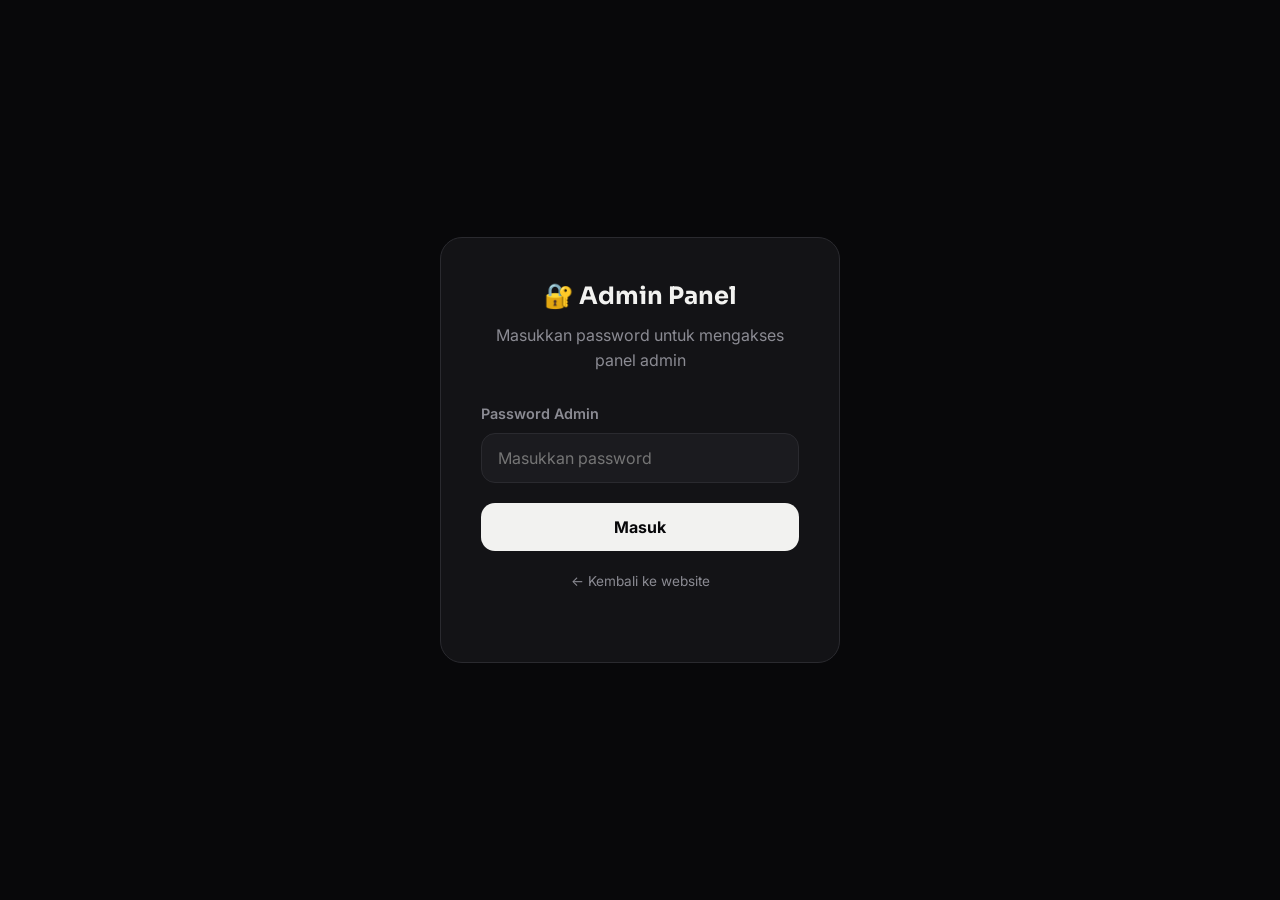
==== admin.html @ 17fa99ea "Add files via upload" ====
<!DOCTYPE html>
<html lang="id">
<head>
<meta charset="UTF-8">
<meta name="viewport" content="width=device-width, initial-scale=1.0">
<title>Admin Panel — Nauuvalstore</title>
<link rel="preconnect" href="https://fonts.googleapis.com">
<link rel="preconnect" href="https://fonts.gstatic.com" crossorigin>
<link href="https://fonts.googleapis.com/css2?family=Sora:wght@500;600;700;800&family=Inter:wght@400;500;600;700&display=swap" rel="stylesheet">
<style>
  :root{
    --void: #08080A;
    --panel: #131316;
    --panel-2: #1B1B1F;
    --bone: #F2F2F0;
    --ash: #8B8B93;
    --ash-dim: #5C5C63;
    --line: #2A2A2F;
    --radius-lg: 22px;
    --radius-md: 14px;
    --success: #2ECC71;
    --danger: #E74C3C;
    --warning: #F39C12;
  }

  *{ box-sizing: border-box; }
  body{
    margin:0;
    background: var(--void);
    color: var(--bone);
    font-family: 'Inter', sans-serif;
    line-height: 1.55;
    -webkit-font-smoothing: antialiased;
  }
  h1,h2,h3{
    font-family: 'Sora', sans-serif;
    color: var(--bone);
    margin: 0;
  }
  p{ margin: 0; }
  a{ color: inherit; text-decoration: none; }

  /* Login Screen */
  .login-screen{
    min-height: 100vh;
    display: flex;
    align-items: center;
    justify-content: center;
    padding: 20px;
  }
  .login-box{
    background: var(--panel);
    border: 1px solid var(--line);
    border-radius: var(--radius-lg);
    padding: 40px;
    width: 100%;
    max-width: 400px;
  }
  .login-box h1{
    font-size: 1.5rem;
    margin-bottom: 8px;
    text-align: center;
  }
  .login-box p{
    color: var(--ash);
    text-align: center;
    margin-bottom: 30px;
  }
  .form-group{
    margin-bottom: 20px;
  }
  .form-group label{
    display: block;
    font-weight: 600;
    font-size: 0.9rem;
    margin-bottom: 8px;
    color: var(--ash);
  }
  .form-group input, .form-group select{
    width: 100%;
    background: var(--panel-2);
    border: 1px solid var(--line);
    color: var(--bone);
    padding: 14px 16px;
    border-radius: var(--radius-md);
    font-size: 1rem;
    font-family: inherit;
  }
  .form-group input:focus{
    outline: none;
    border-color: var(--bone);
  }
  .btn{
    background: var(--bone);
    color: var(--void);
    border: none;
    padding: 14px 24px;
    border-radius: var(--radius-md);
    font-weight: 700;
    font-size: 1rem;
    cursor: pointer;
    font-family: inherit;
    transition: all .2s ease;
  }
  .btn:hover{ background: #D8D8D6; }
  .btn-full{ width: 100%; }
  .btn-ghost{
    background: transparent;
    color: var(--ash);
    border: 1px solid var(--line);
  }
  .btn-ghost:hover{
    background: var(--panel);
    color: var(--bone);
  }
  .btn-danger{
    background: var(--danger);
    color: white;
  }
  .btn-danger:hover{ background: #C0392B; }
  .btn-sm{
    padding: 8px 16px;
    font-size: 0.85rem;
  }
  .error-msg{
    background: rgba(231, 76, 60, 0.15);
    border: 1px solid var(--danger);
    color: var(--danger);
    padding: 12px;
    border-radius: var(--radius-md);
    margin-bottom: 20px;
    text-align: center;
    display: none;
  }

  /* Admin Panel */
  .admin-panel{ display: none; }
  .admin-panel.active{ display: block; }

  .admin-header{
    background: var(--panel);
    border-bottom: 1px solid var(--line);
    padding: 16px 24px;
    position: sticky;
    top: 0;
    z-index: 40;
  }
  .admin-nav{
    display: flex;
    justify-content: space-between;
    align-items: center;
    max-width: 1400px;
    margin: 0 auto;
  }
  .admin-brand{
    display: flex;
    align-items: center;
    gap: 12px;
    font-family: 'Sora', sans-serif;
    font-weight: 700;
    font-size: 1.1rem;
  }
  .admin-brand img{
    width: 32px;
    height: 32px;
    border-radius: 8px;
  }
  .admin-actions{
    display: flex;
    gap: 12px;
    align-items: center;
  }

  .admin-content{
    max-width: 1400px;
    margin: 0 auto;
    padding: 40px 24px;
  }

  /* Stats Cards */
  .stats-grid{
    display: grid;
    grid-template-columns: repeat(auto-fit, minmax(200px, 1fr));
    gap: 20px;
    margin-bottom: 40px;
  }
  .stat-card{
    background: var(--panel);
    border: 1px solid var(--line);
    border-radius: var(--radius-lg);
    padding: 24px;
  }
  .stat-card h3{
    font-size: 0.85rem;
    color: var(--ash);
    text-transform: uppercase;
    letter-spacing: 0.05em;
    margin-bottom: 8px;
  }
  .stat-card .value{
    font-family: 'Sora', sans-serif;
    font-size: 2rem;
    font-weight: 700;
    color: var(--bone);
  }

  /* Tabs */
  .tabs{
    display: flex;
    gap: 8px;
    margin-bottom: 30px;
    border-bottom: 1px solid var(--line);
    padding-bottom: 20px;
  }
  .tab-btn{
    background: transparent;
    border: 1px solid var(--line);
    color: var(--ash);
    padding: 10px 20px;
    border-radius: var(--radius-md);
    font-weight: 600;
    cursor: pointer;
    font-family: inherit;
    transition: all .2s ease;
  }
  .tab-btn:hover{
    background: var(--panel);
    color: var(--bone);
  }
  .tab-btn.active{
    background: var(--bone);
    color: var(--void);
    border-color: var(--bone);
  }

  /* Table */
  .table-container{
    background: var(--panel);
    border: 1px solid var(--line);
    border-radius: var(--radius-lg);
    overflow: hidden;
  }
  .table-header{
    display: flex;
    justify-content: space-between;
    align-items: center;
    padding: 20px;
    border-bottom: 1px solid var(--line);
  }
  .table-header h2{
    font-size: 1.2rem;
  }
  table{
    width: 100%;
    border-collapse: collapse;
  }
  th, td{
    padding: 16px 20px;
    text-align: left;
    border-bottom: 1px solid var(--line);
  }
  th{
    background: var(--panel-2);
    font-weight: 600;
    font-size: 0.85rem;
    color: var(--ash);
    text-transform: uppercase;
    letter-spacing: 0.05em;
  }
  tr:hover td{
    background: rgba(255,255,255,0.02);
  }
  .stock-badge{
    display: inline-block;
    padding: 4px 12px;
    border-radius: 999px;
    font-weight: 700;
    font-size: 0.9rem;
  }
  .stock-high{
    background: rgba(46, 204, 113, 0.15);
    color: var(--success);
  }
  .stock-low{
    background: rgba(243, 156, 18, 0.15);
    color: var(--warning);
  }
  .stock-out{
    background: rgba(139, 139, 147, 0.15);
    color: var(--ash-dim);
  }
  .category-tag{
    display: inline-block;
    padding: 4px 10px;
    border-radius: 6px;
    font-size: 0.75rem;
    font-weight: 700;
    background: var(--panel-2);
    color: var(--ash);
  }
  .actions{
    display: flex;
    gap: 8px;
  }

  /* Modal */
  .modal-overlay{
    position: fixed;
    top: 0;
    left: 0;
    right: 0;
    bottom: 0;
    background: rgba(0,0,0,0.8);
    display: none;
    align-items: center;
    justify-content: center;
    z-index: 100;
    padding: 20px;
  }
  .modal-overlay.active{ display: flex; }
  .modal{
    background: var(--panel);
    border: 1px solid var(--line);
    border-radius: var(--radius-lg);
    width: 100%;
    max-width: 500px;
    max-height: 90vh;
    overflow-y: auto;
  }
  .modal-header{
    display: flex;
    justify-content: space-between;
    align-items: center;
    padding: 20px;
    border-bottom: 1px solid var(--line);
  }
  .modal-header h2{
    font-size: 1.2rem;
  }
  .modal-close{
    background: none;
    border: none;
    color: var(--ash);
    font-size: 1.5rem;
    cursor: pointer;
    padding: 4px;
    line-height: 1;
  }
  .modal-close:hover{ color: var(--bone); }
  .modal-body{
    padding: 20px;
  }
  .modal-footer{
    padding: 20px;
    border-top: 1px solid var(--line);
    display: flex;
    gap: 12px;
    justify-content: flex-end;
  }

  /* Notification */
  .notification{
    position: fixed;
    bottom: 20px;
    right: 20px;
    background: var(--panel);
    border: 1px solid var(--success);
    color: var(--bone);
    padding: 16px 24px;
    border-radius: var(--radius-md);
    box-shadow: 0 8px 32px rgba(0,0,0,0.4);
    display: none;
    z-index: 200;
  }
  .notification.show{ display: block; }

  @media (max-width: 768px){
    .stats-grid{ grid-template-columns: repeat(2, 1fr); }
    .table-container{ overflow-x: auto; }
    table{ min-width: 600px; }
    .tabs{ flex-wrap: wrap; }
  }
</style>
</head>
<body>

<!-- Login Screen -->
<div class="login-screen" id="loginScreen">
  <div class="login-box">
    <h1>🔐 Admin Panel</h1>
    <p>Masukkan password untuk mengakses panel admin</p>
    <div class="error-msg" id="loginError">Password salah. Coba lagi.</div>
    <div class="form-group">
      <label for="password">Password Admin</label>
      <input type="password" id="password" placeholder="Masukkan password">
    </div>
    <button class="btn btn-full" onclick="login()">Masuk</button>
    <p style="margin-top: 20px; text-align: center; font-size: 0.85rem; color: var(--ash);">
      <a href="index.html">← Kembali ke website</a>
    </p>
  </div>
</div>

<!-- Admin Panel -->
<div class="admin-panel" id="adminPanel">
  <header class="admin-header">
    <div class="admin-nav">
      <div class="admin-brand">
        <img src="assets/logo.png" alt="Logo">
        Admin Panel
      </div>
      <div class="admin-actions">
        <a href="katalog.html" class="btn btn-ghost btn-sm" target="_blank">Lihat Katalog</a>
        <button class="btn btn-ghost btn-sm" onclick="logout()">Keluar</button>
      </div>
    </div>
  </header>

  <div class="admin-content">
    <!-- Stats -->
    <div class="stats-grid">
      <div class="stat-card">
        <h3>Total Produk</h3>
        <div class="value" id="totalProducts">0</div>
      </div>
      <div class="stat-card">
        <h3>Total Stok</h3>
        <div class="value" id="totalStock">0</div>
      </div>
      <div class="stat-card">
        <h3>Stok Habis</h3>
        <div class="value" id="emptyStock">0</div>
      </div>
      <div class="stat-card">
        <h3>Nilai Inventory</h3>
        <div class="value" id="totalValue">Rp 0</div>
      </div>
    </div>

    <!-- Tabs -->
    <div class="tabs">
      <button class="tab-btn active" data-tab="inventory">📦 Inventory</button>
      <button class="tab-btn" data-tab="logs">📋 Log Mutasi</button>
    </div>

    <!-- Inventory Tab -->
    <div id="inventoryTab">
      <div class="table-container">
        <div class="table-header">
          <h2>Daftar Produk</h2>
          <button class="btn btn-sm" onclick="openAddModal()">+ Tambah Produk</button>
        </div>
        <table>
          <thead>
            <tr>
              <th>Kategori</th>
              <th>Nama Produk</th>
              <th>Stok</th>
              <th>Harga</th>
              <th>Aksi</th>
            </tr>
          </thead>
          <tbody id="inventoryBody"></tbody>
        </table>
      </div>
    </div>

    <!-- Logs Tab -->
    <div id="logsTab" style="display:none;">
      <div class="table-container">
        <div class="table-header">
          <h2>Log Mutasi Stok</h2>
          <button class="btn btn-ghost btn-sm" onclick="clearLogs()">Hapus Semua Log</button>
        </div>
        <table>
          <thead>
            <tr>
              <th>Waktu</th>
              <th>Produk</th>
              <th>Tipe</th>
              <th>Jumlah</th>
              <th>Stok Akhir</th>
            </tr>
          </thead>
          <tbody id="logsBody"></tbody>
        </table>
      </div>
    </div>
  </div>
</div>

<!-- Add/Edit Modal -->
<div class="modal-overlay" id="productModal">
  <div class="modal">
    <div class="modal-header">
      <h2 id="modalTitle">Tambah Produk</h2>
      <button class="modal-close" onclick="closeModal()">&times;</button>
    </div>
    <div class="modal-body">
      <div class="form-group">
        <label>Kategori</label>
        <select id="productCategory">
          <option value="JOKI BLOX FRUIT">JOKI BLOX FRUIT</option>
          <option value="JOKI FISCH">JOKI FISCH</option>
          <option value="KEBUTUHAN BLOX FRUIT">KEBUTUHAN BLOX FRUIT</option>
          <option value="KEBUTUHAN FISCH">KEBUTUHAN FISCH</option>
        </select>
      </div>
      <div class="form-group">
        <label>Nama Produk</label>
        <input type="text" id="productName" placeholder="Contoh: Joki Level 30">
      </div>
      <div class="form-group">
        <label>Stok</label>
        <input type="number" id="productStock" placeholder="0" min="0">
      </div>
      <div class="form-group">
        <label>Harga (Rp)</label>
        <input type="number" id="productPrice" placeholder="50000" min="0">
      </div>
    </div>
    <div class="modal-footer">
      <button class="btn btn-ghost" onclick="closeModal()">Batal</button>
      <button class="btn" onclick="saveProduct()">Simpan</button>
    </div>
  </div>
</div>

<!-- Update Stock Modal -->
<div class="modal-overlay" id="stockModal">
  <div class="modal">
    <div class="modal-header">
      <h2>Update Stok: <span id="stockProductName"></span></h2>
      <button class="modal-close" onclick="closeStockModal()">&times;</button>
    </div>
    <div class="modal-body">
      <p style="color: var(--ash); margin-bottom: 20px;">Stok saat ini: <strong id="currentStock" style="color: var(--bone);">0</strong></p>
      <div class="form-group">
        <label>Tipe Update</label>
        <select id="stockType">
          <option value="IN">IN (Tambah Stok)</option>
          <option value="OUT">OUT (Kurangi Stok)</option>
          <option value="SET">SET (Tetapkan Stok)</option>
        </select>
      </div>
      <div class="form-group">
        <label>Jumlah</label>
        <input type="number" id="stockAmount" placeholder="1" min="0">
      </div>
    </div>
    <div class="modal-footer">
      <button class="btn btn-ghost" onclick="closeStockModal()">Batal</button>
      <button class="btn" onclick="updateStock()">Update</button>
    </div>
  </div>
</div>

<!-- Notification -->
<div class="notification" id="notification"></div>

<script>
  // ============= CONFIG =============
  const ADMIN_PASSWORD = 'nauuval473'; // Ganti dengan password yang diinginkan
  const STORAGE_KEY = 'nauuval_inventory';
  const LOGS_KEY = 'nauuval_logs';

  // ============= DATA =============
  let products = [];
  let logs = [];
  let editingId = null;
  let updatingId = null;

  // Default products jika localStorage kosong
  const defaultProducts = [
    { id: 1, kategori: 'JOKI BLOX FRUIT', nama: 'Joki Level 30', stok: 15, harga: 50000 },
    { id: 2, kategori: 'JOKI BLOX FRUIT', nama: 'Joki Level 50', stok: 8, harga: 120000 },
    { id: 3, kategori: 'JOKI BLOX FRUIT', nama: 'Joki Level 100', stok: 3, harga: 350000 },
    { id: 4, kategori: 'JOKI FISCH', nama: 'Joki Fisch Level 30', stok: 12, harga: 45000 },
    { id: 5, kategori: 'JOKI FISCH', nama: 'Joki Fisch Level 50', stok: 6, harga: 95000 },
    { id: 6, kategori: 'KEBUTUHAN BLOX FRUIT', nama: 'Diamond 70', stok: 25, harga: 75000 },
    { id: 7, kategori: 'KEBUTUHAN BLOX FRUIT', nama: 'Diamond 280', stok: 18, harga: 220000 },
    { id: 8, kategori: 'KEBUTUHAN FISCH', nama: 'Fisch Coins 50K', stok: 40, harga: 5000 },
    { id: 9, kategori: 'KEBUTUHAN FISCH', nama: 'Fisch Coins 250K', stok: 22, harga: 18000 }
  ];

  // ============= INIT =============
  function init() {
    // Check if already logged in
    if (sessionStorage.getItem('adminLoggedIn') === 'true') {
      showAdminPanel();
    }

    // Load data
    loadData();

    // Tab handlers
    document.querySelectorAll('.tab-btn').forEach(btn => {
      btn.addEventListener('click', function() {
        document.querySelectorAll('.tab-btn').forEach(b => b.classList.remove('active'));
        this.classList.add('active');
        
        const tab = this.dataset.tab;
        document.getElementById('inventoryTab').style.display = tab === 'inventory' ? 'block' : 'none';
        document.getElementById('logsTab').style.display = tab === 'logs' ? 'block' : 'none';
      });
    });

    // Enter key on password field
    document.getElementById('password').addEventListener('keypress', function(e) {
      if (e.key === 'Enter') login();
    });
  }

  function loadData() {
    const stored = localStorage.getItem(STORAGE_KEY);
    products = stored ? JSON.parse(stored) : defaultProducts;
    
    const storedLogs = localStorage.getItem(LOGS_KEY);
    logs = storedLogs ? JSON.parse(storedLogs) : [];
  }

  function saveData() {
    localStorage.setItem(STORAGE_KEY, JSON.stringify(products));
  }

  function saveLogs() {
    localStorage.setItem(LOGS_KEY, JSON.stringify(logs));
  }

  // ============= AUTH =============
  function login() {
    const password = document.getElementById('password').value;
    
    if (password === ADMIN_PASSWORD) {
      sessionStorage.setItem('adminLoggedIn', 'true');
      showAdminPanel();
    } else {
      document.getElementById('loginError').style.display = 'block';
      document.getElementById('password').value = '';
    }
  }

  function logout() {
    sessionStorage.removeItem('adminLoggedIn');
    location.reload();
  }

  function showAdminPanel() {
    document.getElementById('loginScreen').style.display = 'none';
    document.getElementById('adminPanel').classList.add('active');
    renderInventory();
    renderLogs();
    updateStats();
  }

  // ============= STATS =============
  function updateStats() {
    document.getElementById('totalProducts').textContent = products.length;
    document.getElementById('totalStock').textContent = products.reduce((sum, p) => sum + p.stok, 0);
    document.getElementById('emptyStock').textContent = products.filter(p => p.stok === 0).length;
    
    const totalValue = products.reduce((sum, p) => sum + (p.stok * p.harga), 0);
    document.getElementById('totalValue').textContent = 'Rp ' + totalValue.toLocaleString('id-ID');
  }

  // ============= RENDER =============
  function renderInventory() {
    const tbody = document.getElementById('inventoryBody');
    
    tbody.innerHTML = products.map(p => {
      const stockClass = p.stok === 0 ? 'stock-out' : p.stok <= 5 ? 'stock-low' : 'stock-high';
      
      return '<tr>' +
        '<td><span class="category-tag">' + p.kategori + '</span></td>' +
        '<td><strong>' + p.nama + '</strong></td>' +
        '<td><span class="stock-badge ' + stockClass + '">' + p.stok + '</span></td>' +
        '<td>Rp ' + p.harga.toLocaleString('id-ID') + '</td>' +
        '<td class="actions">' +
          '<button class="btn btn-ghost btn-sm" onclick="openStockModal(' + p.id + ')">Stok</button>' +
          '<button class="btn btn-ghost btn-sm" onclick="editProduct(' + p.id + ')">Edit</button>' +
          '<button class="btn btn-danger btn-sm" onclick="deleteProduct(' + p.id + ')">Hapus</button>' +
        '</td>' +
      '</tr>';
    }).join('');
  }

  function renderLogs() {
    const tbody = document.getElementById('logsBody');
    
    if (logs.length === 0) {
      tbody.innerHTML = '<tr><td colspan="5" style="text-align: center; color: var(--ash);">Belum ada log mutasi</td></tr>';
      return;
    }
    
    tbody.innerHTML = logs.slice().reverse().map(log => {
      const typeColor = log.tipe === 'IN' ? 'var(--success)' : log.tipe === 'OUT' ? 'var(--danger)' : 'var(--warning)';
      
      return '<tr>' +
        '<td>' + new Date(log.waktu).toLocaleString('id-ID') + '</td>' +
        '<td>' + log.nama + '</td>' +
        '<td style="color: ' + typeColor + '; font-weight: 700;">' + log.tipe + '</td>' +
        '<td>' + log.jumlah + '</td>' +
        '<td>' + log.stokAkhir + '</td>' +
      '</tr>';
    }).join('');
  }

  // ============= PRODUCTS =============
  function openAddModal() {
    editingId = null;
    document.getElementById('modalTitle').textContent = 'Tambah Produk';
    document.getElementById('productCategory').value = 'JOKI BLOX FRUIT';
    document.getElementById('productName').value = '';
    document.getElementById('productStock').value = '0';
    document.getElementById('productPrice').value = '';
    document.getElementById('productModal').classList.add('active');
  }

  function editProduct(id) {
    const product = products.find(p => p.id === id);
    if (!product) return;
    
    editingId = id;
    document.getElementById('modalTitle').textContent = 'Edit Produk';
    document.getElementById('productCategory').value = product.kategori;
    document.getElementById('productName').value = product.nama;
    document.getElementById('productStock').value = product.stok;
    document.getElementById('productPrice').value = product.harga;
    document.getElementById('productModal').classList.add('active');
  }

  function saveProduct() {
    const kategori = document.getElementById('productCategory').value;
    const nama = document.getElementById('productName').value.trim();
    const stok = parseInt(document.getElementById('productStock').value) || 0;
    const harga = parseInt(document.getElementById('productPrice').value) || 0;
    
    if (!nama) {
      showNotification('Nama produk tidak boleh kosong', 'error');
      return;
    }
    
    if (editingId) {
      const index = products.findIndex(p => p.id === editingId);
      if (index !== -1) {
        products[index] = { ...products[index], kategori, nama, stok, harga };
      }
    } else {
      const newId = Math.max(...products.map(p => p.id), 0) + 1;
      products.push({ id: newId, kategori, nama, stok, harga });
    }
    
    saveData();
    renderInventory();
    updateStats();
    closeModal();
    showNotification('Produk berhasil disimpan');
  }

  function deleteProduct(id) {
    if (!confirm('Yakin ingin menghapus produk ini?')) return;
    
    products = products.filter(p => p.id !== id);
    saveData();
    renderInventory();
    updateStats();
    showNotification('Produk berhasil dihapus');
  }

  function closeModal() {
    document.getElementById('productModal').classList.remove('active');
    editingId = null;
  }

  // ============= STOCK =============
  function openStockModal(id) {
    const product = products.find(p => p.id === id);
    if (!product) return;
    
    updatingId = id;
    document.getElementById('stockProductName').textContent = product.nama;
    document.getElementById('currentStock').textContent = product.stok;
    document.getElementById('stockType').value = 'OUT';
    document.getElementById('stockAmount').value = '1';
    document.getElementById('stockModal').classList.add('active');
  }

  function updateStock() {
    const product = products.find(p => p.id === updatingId);
    if (!product) return;
    
    const type = document.getElementById('stockType').value;
    const amount = parseInt(document.getElementById('stockAmount').value) || 0;
    
    let newStock = product.stok;
    
    if (type === 'IN') {
      newStock += amount;
    } else if (type === 'OUT') {
      newStock = Math.max(0, product.stok - amount);
    } else {
      newStock = amount;
    }
    
    // Add log
    logs.push({
      waktu: new Date().toISOString(),
      nama: product.nama,
      tipe: type,
      jumlah: amount,
      stokAkhir: newStock
    });
    
    // Update product
    product.stok = newStock;
    
    saveData();
    saveLogs();
    renderInventory();
    renderLogs();
    updateStats();
    closeStockModal();
    showNotification('Stok berhasil diupdate');
  }

  function closeStockModal() {
    document.getElementById('stockModal').classList.remove('active');
    updatingId = null;
  }

  function clearLogs() {
    if (!confirm('Yakin ingin menghapus semua log?')) return;
    logs = [];
    saveLogs();
    renderLogs();
    showNotification('Log berhasil dihapus');
  }

  // ============= NOTIFICATION =============
  function showNotification(message, type = 'success') {
    const notif = document.getElementById('notification');
    notif.textContent = message;
    notif.style.borderColor = type === 'error' ? 'var(--danger)' : 'var(--success)';
    notif.classList.add('show');
    
    setTimeout(() => {
      notif.classList.remove('show');
    }, 3000);
  }

  // Initialize on load
  window.addEventListener('load', init);
</script>

</body>
</html>
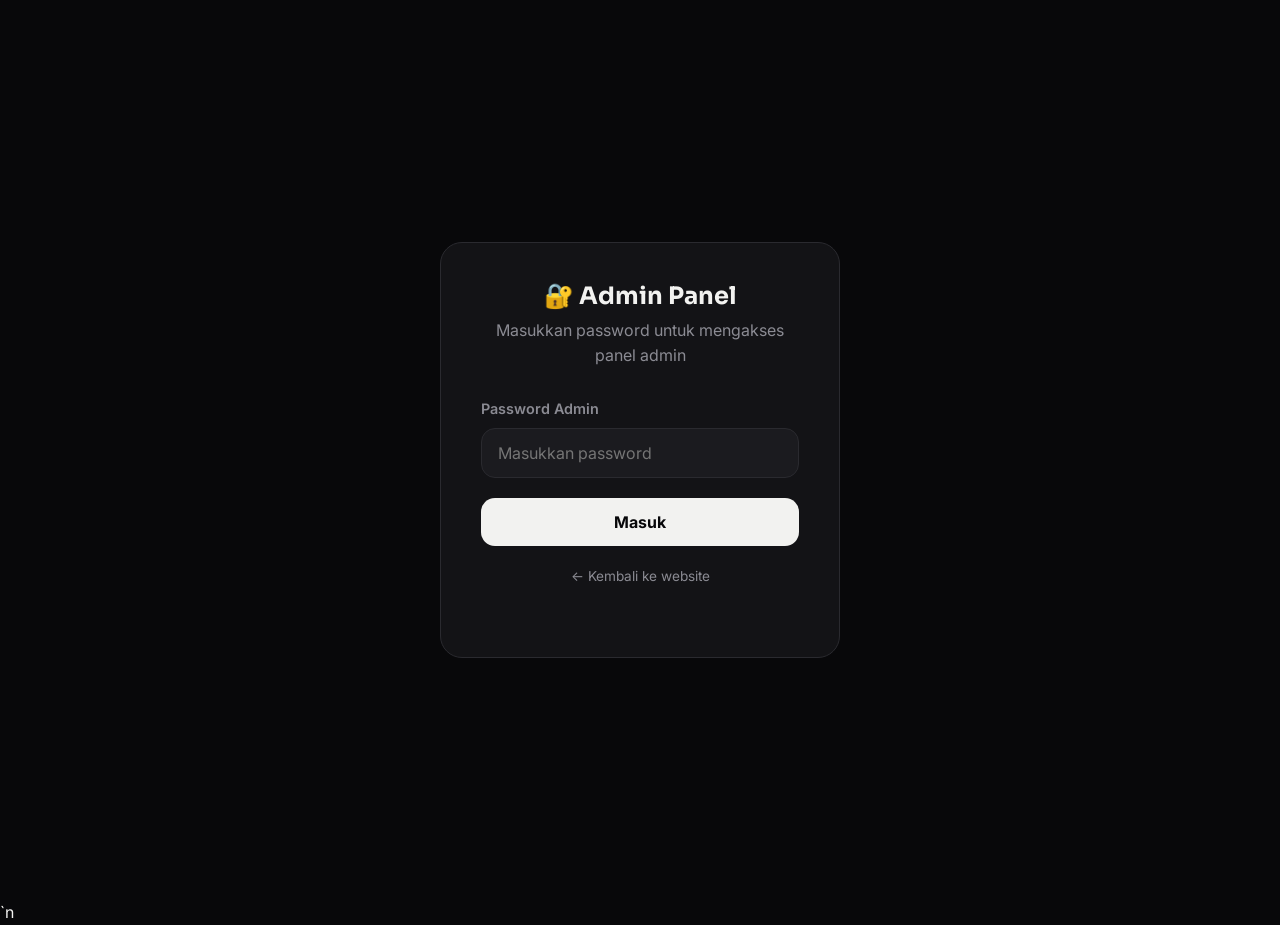
==== commit 09ca67cc: "Add files via upload" ====
--- a/admin.html
+++ b/admin.html
@@ -7,6 +7,7 @@
 <link rel="preconnect" href="https://fonts.googleapis.com">
 <link rel="preconnect" href="https://fonts.gstatic.com" crossorigin>
 <link href="https://fonts.googleapis.com/css2?family=Sora:wght@500;600;700;800&family=Inter:wght@400;500;600;700&display=swap" rel="stylesheet">
+<link rel="stylesheet" href="assets/header-styles.css">
 <style>
   :root{
     --void: #08080A;
@@ -852,5 +853,7 @@
   window.addEventListener('load', init);
 </script>
 
-</body>
+<script src="assets/header-script.js"></script>`n</body>
 </html>
+
+
--- a/assets/header-styles.css
+++ b/assets/header-styles.css
@@ -0,0 +1,263 @@
+/* HEADER & LAYOUT STYLES - SHARED ACROSS ALL PAGES */
+
+:root{
+  --void: #08080A;
+  --panel: #131316;
+  --panel-2: #1B1B1F;
+  --bone: #F2F2F0;
+  --ash: #8B8B93;
+  --ash-dim: #5C5C63;
+  --line: #2A2A2F;
+  --radius-lg: 22px;
+  --radius-md: 14px;
+}
+
+*, *::before, *::after{ 
+  box-sizing: border-box; 
+  margin: 0;
+  padding: 0;
+}
+
+html{ 
+  scroll-behavior: smooth; 
+  -webkit-font-smoothing: antialiased;
+}
+
+body{
+  margin: 0;
+  background: var(--void);
+  color: var(--bone);
+  font-family: 'Inter', sans-serif;
+  line-height: 1.55;
+  min-height: 100vh;
+  background-image:
+    radial-gradient(1px 1px at 20% 30%, rgba(255,255,255,0.35) 0, transparent 100%),
+    radial-gradient(1px 1px at 70% 15%, rgba(255,255,255,0.25) 0, transparent 100%),
+    radial-gradient(1.5px 1.5px at 85% 60%, rgba(255,255,255,0.3) 0, transparent 100%);
+  background-repeat: no-repeat;
+  background-attachment: fixed;
+}
+
+/* Header Global */
+header{
+  position: sticky;
+  top: 0;
+  z-index: 100;
+  background: rgba(8, 8, 10, 0.85);
+  backdrop-filter: blur(16px);
+  -webkit-backdrop-filter: blur(16px);
+  border-bottom: 1px solid var(--line);
+}
+
+.nav{
+  display: flex;
+  align-items: center;
+  justify-content: space-between;
+  max-width: 1120px;
+  margin: 0 auto;
+  padding: 16px 24px;
+  min-height: 68px;
+}
+
+.brand{
+  display: flex;
+  align-items: center;
+  gap: 10px;
+  font-family: 'Sora', sans-serif;
+  font-weight: 700;
+  font-size: 1.1rem;
+  color: var(--bone);
+  text-decoration: none;
+  transition: opacity .2s ease;
+}
+
+.brand:hover{ opacity: 0.85; }
+
+.brand-mark{
+  width: 36px;
+  height: 36px;
+  border-radius: 10px;
+  object-fit: cover;
+  border: 1px solid var(--line);
+}
+
+.brand-text{
+  display: flex;
+  flex-direction: column;
+  line-height: 1.15;
+}
+
+.brand-tagline{
+  font-family: 'Inter', sans-serif;
+  font-weight: 600;
+  font-size: 0.6rem;
+  letter-spacing: 0.06em;
+  color: var(--ash);
+}
+
+.nav-links{
+  display: flex;
+  gap: 28px;
+  align-items: center;
+}
+
+.nav-links a{
+  font-weight: 600;
+  font-size: 0.92rem;
+  color: var(--ash);
+  transition: color .15s ease;
+  text-decoration: none;
+}
+
+.nav-links a:hover{ 
+  color: var(--bone); 
+}
+
+.nav-cta{
+  background: var(--bone);
+  color: #0A0A0C !important;
+  padding: 10px 20px;
+  border-radius: 999px;
+  font-weight: 700;
+  font-size: 0.88rem;
+  white-space: nowrap;
+  transition: all .2s ease;
+}
+
+.nav-cta:hover{ 
+  background: #D8D8D6;
+  transform: translateY(-1px);
+}
+
+.menu-btn{
+  display: none;
+  background: none;
+  border: none;
+  cursor: pointer;
+  padding: 8px;
+  color: var(--bone);
+}
+
+.menu-btn svg{
+  width: 24px;
+  height: 24px;
+}
+
+/* Wrapper Global */
+.wrap{
+  max-width: 1120px;
+  margin: 0 auto;
+  padding: 0 24px;
+}
+
+/* Typography */
+h1, h2, h3, h4, h5, h6{
+  font-family: 'Sora', sans-serif;
+  color: var(--bone);
+  line-height: 1.15;
+}
+
+p{ margin: 0; }
+a{ color: inherit; }
+img{ display: block; max-width: 100%; }
+
+/* Mobile Responsive */
+@media (max-width: 860px){
+  .nav{
+    padding: 14px 20px;
+    min-height: 60px;
+  }
+  
+  .brand{
+    font-size: 1rem;
+  }
+  
+  .brand-mark{
+    width: 32px;
+    height: 32px;
+  }
+  
+  .brand-tagline{
+    display: none;
+  }
+  
+  .nav-links{
+    position: absolute;
+    top: 100%;
+    left: 0;
+    right: 0;
+    background: rgba(8, 8, 10, 0.98);
+    backdrop-filter: blur(16px);
+    border-bottom: 1px solid var(--line);
+    flex-direction: column;
+    align-items: flex-start;
+    gap: 0;
+    padding: 12px 20px 20px;
+    display: none;
+    box-shadow: 0 8px 24px rgba(0,0,0,0.3);
+  }
+  
+  .nav-links.open{ 
+    display: flex; 
+  }
+  
+  .nav-links a{ 
+    padding: 14px 0; 
+    width: 100%; 
+    border-bottom: 1px solid var(--line);
+    font-size: 0.95rem;
+  }
+  
+  .nav-links a:last-child{
+    border-bottom: none;
+  }
+  
+  .nav-links .nav-cta{ 
+    margin-top: 12px; 
+    text-align: center;
+    padding: 12px 20px;
+    width: 100%;
+  }
+  
+  .menu-btn{ 
+    display: block; 
+  }
+  
+  .wrap{
+    padding: 0 20px;
+  }
+}
+
+@media (max-width: 480px){
+  .nav{
+    padding: 12px 16px;
+    min-height: 56px;
+  }
+  
+  .brand{
+    font-size: 0.95rem;
+  }
+  
+  .brand-mark{
+    width: 28px;
+    height: 28px;
+  }
+  
+  .wrap{
+    padding: 0 16px;
+  }
+}
+
+/* Focus & Accessibility */
+a:focus-visible, button:focus-visible{
+  outline: 2px solid var(--bone);
+  outline-offset: 3px;
+  border-radius: 4px;
+}
+
+@media (prefers-reduced-motion: reduce){
+  *, *::before, *::after{
+    animation: none !important;
+    transition: none !important;
+  }
+}
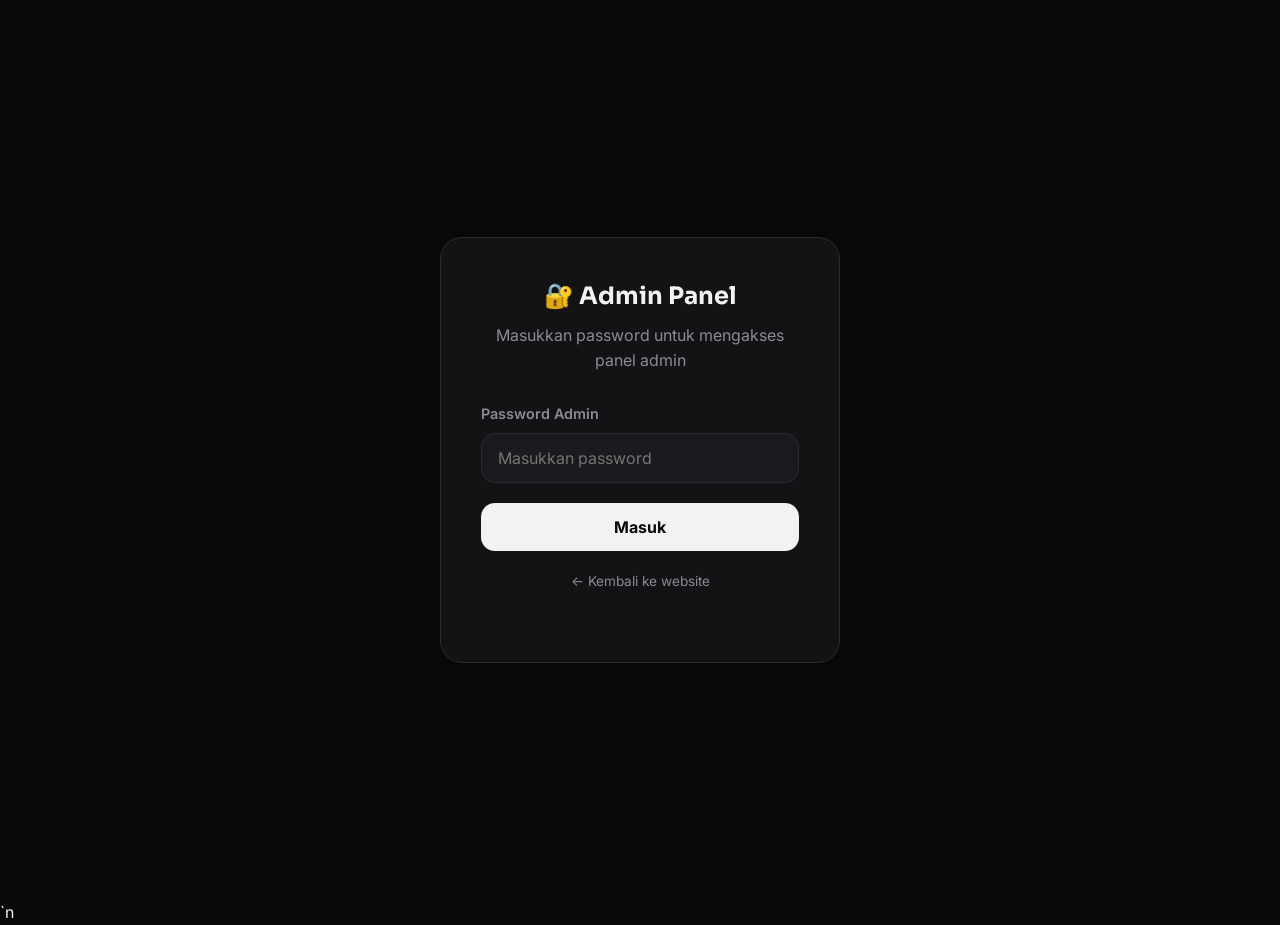
==== commit cc7641a7: "Add files via upload" ====
--- a/admin.html
+++ b/admin.html
@@ -1,736 +1,768 @@
-<!DOCTYPE html>
-<html lang="id">
-<head>
-<meta charset="UTF-8">
-<meta name="viewport" content="width=device-width, initial-scale=1.0">
-<title>Admin Panel — Nauuvalstore</title>
-<link rel="preconnect" href="https://fonts.googleapis.com">
-<link rel="preconnect" href="https://fonts.gstatic.com" crossorigin>
-<link href="https://fonts.googleapis.com/css2?family=Sora:wght@500;600;700;800&family=Inter:wght@400;500;600;700&display=swap" rel="stylesheet">
-<link rel="stylesheet" href="assets/header-styles.css">
-<style>
-  :root{
-    --void: #08080A;
-    --panel: #131316;
-    --panel-2: #1B1B1F;
-    --bone: #F2F2F0;
-    --ash: #8B8B93;
-    --ash-dim: #5C5C63;
-    --line: #2A2A2F;
-    --radius-lg: 22px;
-    --radius-md: 14px;
-    --success: #2ECC71;
-    --danger: #E74C3C;
-    --warning: #F39C12;
+<!DOCTYPE html>
+<html lang="id">
+<head>
+<meta charset="UTF-8">
+<meta name="viewport" content="width=device-width, initial-scale=1.0">
+<title>Admin Panel — Nauuvalstore</title>
+<link rel="preconnect" href="https://fonts.googleapis.com">
+<link rel="preconnect" href="https://fonts.gstatic.com" crossorigin>
+<link href="https://fonts.googleapis.com/css2?family=Sora:wght@500;600;700;800&family=Inter:wght@400;500;600;700&display=swap" rel="stylesheet">
+<link rel="stylesheet" href="assets/header-styles.css">
+<style>
+  :root{
+    --void: #08080A;
+    --panel: #131316;
+    --panel-2: #1B1B1F;
+    --bone: #F2F2F0;
+    --ash: #8B8B93;
+    --ash-dim: #5C5C63;
+    --line: #2A2A2F;
+    --radius-lg: 22px;
+    --radius-md: 14px;
+    --success: #2ECC71;
+    --danger: #E74C3C;
+    --warning: #F39C12;
+  }
+
+  *{ box-sizing: border-box; }
+  body{
+    margin:0;
+    background: var(--void);
+    color: var(--bone);
+    font-family: 'Inter', sans-serif;
+    line-height: 1.55;
+    -webkit-font-smoothing: antialiased;
+  }
+  h1,h2,h3{
+    font-family: 'Sora', sans-serif;
+    color: var(--bone);
+    margin: 0;
+  }
+  p{ margin: 0; }
+  a{ color: inherit; text-decoration: none; }
+
+  /* Login Screen */
+  .login-screen{
+    min-height: 100vh;
+    display: flex;
+    align-items: center;
+    justify-content: center;
+    padding: 20px;
+  }
+  .login-box{
+    background: var(--panel);
+    border: 1px solid var(--line);
+    border-radius: var(--radius-lg);
+    padding: 40px;
+    width: 100%;
+    max-width: 400px;
+  }
+  .login-box h1{
+    font-size: 1.5rem;
+    margin-bottom: 8px;
+    text-align: center;
+  }
+  .login-box p{
+    color: var(--ash);
+    text-align: center;
+    margin-bottom: 30px;
+  }
+  .form-group{
+    margin-bottom: 20px;
+  }
+  .form-group label{
+    display: block;
+    font-weight: 600;
+    font-size: 0.9rem;
+    margin-bottom: 8px;
+    color: var(--ash);
+  }
+  .form-group input, .form-group select{
+    width: 100%;
+    background: var(--panel-2);
+    border: 1px solid var(--line);
+    color: var(--bone);
+    padding: 14px 16px;
+    border-radius: var(--radius-md);
+    font-size: 1rem;
+    font-family: inherit;
+  }
+  .form-group input:focus{
+    outline: none;
+    border-color: var(--bone);
+  }
+  .btn{
+    background: var(--bone);
+    color: var(--void);
+    border: none;
+    padding: 14px 24px;
+    border-radius: var(--radius-md);
+    font-weight: 700;
+    font-size: 1rem;
+    cursor: pointer;
+    font-family: inherit;
+    transition: all .2s ease;
+  }
+  .btn:hover{ background: #D8D8D6; }
+  .btn-full{ width: 100%; }
+  .btn-ghost{
+    background: transparent;
+    color: var(--ash);
+    border: 1px solid var(--line);
+  }
+  .btn-ghost:hover{
+    background: var(--panel);
+    color: var(--bone);
+  }
+  .btn-danger{
+    background: var(--danger);
+    color: white;
+  }
+  .btn-danger:hover{ background: #C0392B; }
+  .btn-sm{
+    padding: 8px 16px;
+    font-size: 0.85rem;
+  }
+  .error-msg{
+    background: rgba(231, 76, 60, 0.15);
+    border: 1px solid var(--danger);
+    color: var(--danger);
+    padding: 12px;
+    border-radius: var(--radius-md);
+    margin-bottom: 20px;
+    text-align: center;
+    display: none;
+  }
+
+  /* Admin Panel */
+  .admin-panel{ display: none; }
+  .admin-panel.active{ display: block; }
+
+  .admin-header{
+    background: var(--panel);
+    border-bottom: 1px solid var(--line);
+    padding: 16px 24px;
+    position: sticky;
+    top: 0;
+    z-index: 40;
+  }
+  .admin-nav{
+    display: flex;
+    justify-content: space-between;
+    align-items: center;
+    max-width: 1400px;
+    margin: 0 auto;
+  }
+  .admin-brand{
+    display: flex;
+    align-items: center;
+    gap: 12px;
+    font-family: 'Sora', sans-serif;
+    font-weight: 700;
+    font-size: 1.1rem;
+  }
+  .admin-brand img{
+    width: 32px;
+    height: 32px;
+    border-radius: 8px;
+  }
+  .admin-actions{
+    display: flex;
+    gap: 12px;
+    align-items: center;
+  }
+
+  .admin-content{
+    max-width: 1400px;
+    margin: 0 auto;
+    padding: 40px 24px;
+  }
+
+  /* Stats Cards */
+  .stats-grid{
+    display: grid;
+    grid-template-columns: repeat(auto-fit, minmax(200px, 1fr));
+    gap: 20px;
+    margin-bottom: 40px;
+  }
+  .stat-card{
+    background: var(--panel);
+    border: 1px solid var(--line);
+    border-radius: var(--radius-lg);
+    padding: 24px;
+  }
+  .stat-card h3{
+    font-size: 0.85rem;
+    color: var(--ash);
+    text-transform: uppercase;
+    letter-spacing: 0.05em;
+    margin-bottom: 8px;
+  }
+  .stat-card .value{
+    font-family: 'Sora', sans-serif;
+    font-size: 2rem;
+    font-weight: 700;
+    color: var(--bone);
+  }
+
+  /* Tabs */
+  .tabs{
+    display: flex;
+    gap: 8px;
+    margin-bottom: 30px;
+    border-bottom: 1px solid var(--line);
+    padding-bottom: 20px;
+  }
+  .tab-btn{
+    background: transparent;
+    border: 1px solid var(--line);
+    color: var(--ash);
+    padding: 10px 20px;
+    border-radius: var(--radius-md);
+    font-weight: 600;
+    cursor: pointer;
+    font-family: inherit;
+    transition: all .2s ease;
+  }
+  .tab-btn:hover{
+    background: var(--panel);
+    color: var(--bone);
+  }
+  .tab-btn.active{
+    background: var(--bone);
+    color: var(--void);
+    border-color: var(--bone);
+  }
+
+  /* Table */
+  .table-container{
+    background: var(--panel);
+    border: 1px solid var(--line);
+    border-radius: var(--radius-lg);
+    overflow: hidden;
+  }
+  .table-header{
+    display: flex;
+    justify-content: space-between;
+    align-items: center;
+    padding: 20px;
+    border-bottom: 1px solid var(--line);
+  }
+  .table-header h2{
+    font-size: 1.2rem;
+  }
+  table{
+    width: 100%;
+    border-collapse: collapse;
+  }
+  th, td{
+    padding: 16px 20px;
+    text-align: left;
+    border-bottom: 1px solid var(--line);
+  }
+  th{
+    background: var(--panel-2);
+    font-weight: 600;
+    font-size: 0.85rem;
+    color: var(--ash);
+    text-transform: uppercase;
+    letter-spacing: 0.05em;
+  }
+  tr:hover td{
+    background: rgba(255,255,255,0.02);
+  }
+  .stock-badge{
+    display: inline-block;
+    padding: 4px 12px;
+    border-radius: 999px;
+    font-weight: 700;
+    font-size: 0.9rem;
+  }
+  .stock-high{
+    background: rgba(46, 204, 113, 0.15);
+    color: var(--success);
+  }
+  .stock-low{
+    background: rgba(243, 156, 18, 0.15);
+    color: var(--warning);
+  }
+  .stock-out{
+    background: rgba(139, 139, 147, 0.15);
+    color: var(--ash-dim);
+  }
+  .category-tag{
+    display: inline-block;
+    padding: 4px 10px;
+    border-radius: 6px;
+    font-size: 0.75rem;
+    font-weight: 700;
+    background: var(--panel-2);
+    color: var(--ash);
+  }
+  .actions{
+    display: flex;
+    gap: 8px;
+  }
+
+  /* Modal */
+  .modal-overlay{
+    position: fixed;
+    top: 0;
+    left: 0;
+    right: 0;
+    bottom: 0;
+    background: rgba(0,0,0,0.8);
+    display: none;
+    align-items: center;
+    justify-content: center;
+    z-index: 100;
+    padding: 20px;
+  }
+  .modal-overlay.active{ display: flex; }
+  .modal{
+    background: var(--panel);
+    border: 1px solid var(--line);
+    border-radius: var(--radius-lg);
+    width: 100%;
+    max-width: 500px;
+    max-height: 90vh;
+    overflow-y: auto;
+  }
+  .modal-header{
+    display: flex;
+    justify-content: space-between;
+    align-items: center;
+    padding: 20px;
+    border-bottom: 1px solid var(--line);
+  }
+  .modal-header h2{
+    font-size: 1.2rem;
+  }
+  .modal-close{
+    background: none;
+    border: none;
+    color: var(--ash);
+    font-size: 1.5rem;
+    cursor: pointer;
+    padding: 4px;
+    line-height: 1;
+  }
+  .modal-close:hover{ color: var(--bone); }
+  .modal-body{
+    padding: 20px;
+  }
+  .modal-footer{
+    padding: 20px;
+    border-top: 1px solid var(--line);
+    display: flex;
+    gap: 12px;
+    justify-content: flex-end;
+  }
+
+  /* Notification */
+  .notification{
+    position: fixed;
+    bottom: 20px;
+    right: 20px;
+    background: var(--panel);
+    border: 1px solid var(--success);
+    color: var(--bone);
+    padding: 16px 24px;
+    border-radius: var(--radius-md);
+    box-shadow: 0 8px 32px rgba(0,0,0,0.4);
+    display: none;
+    z-index: 200;
+  }
+  .notification.show{ display: block; }
+
+  @media (max-width: 768px){
+    .stats-grid{ grid-template-columns: repeat(2, 1fr); }
+    .table-container{ overflow-x: auto; }
+    table{ min-width: 600px; }
+    .tabs{ flex-wrap: wrap; }
+  }
+</style>
+</head>
+<body>
+
+<!-- Login Screen -->
+<div class="login-screen" id="loginScreen">
+  <div class="login-box">
+    <h1>🔐 Admin Panel</h1>
+    <p>Masukkan password untuk mengakses panel admin</p>
+    <div class="error-msg" id="loginError">Password salah. Coba lagi.</div>
+    <div class="form-group">
+      <label for="password">Password Admin</label>
+      <input type="password" id="password" placeholder="Masukkan password">
+    </div>
+    <button class="btn btn-full" onclick="login()">Masuk</button>
+    <p style="margin-top: 20px; text-align: center; font-size: 0.85rem; color: var(--ash);">
+      <a href="index.html">← Kembali ke website</a>
+    </p>
+  </div>
+</div>
+
+<!-- Admin Panel -->
+<div class="admin-panel" id="adminPanel">
+  <header class="admin-header">
+    <div class="admin-nav">
+      <div class="admin-brand">
+        <img src="assets/logo.png" alt="Logo">
+        Admin Panel
+      </div>
+      <div class="admin-actions">
+        <a href="katalog.html" class="btn btn-ghost btn-sm" target="_blank">Lihat Katalog</a>
+        <button class="btn btn-ghost btn-sm" onclick="logout()">Keluar</button>
+      </div>
+    </div>
+  </header>
+
+  <div class="admin-content">
+    <!-- Stats -->
+    <div class="stats-grid">
+      <div class="stat-card">
+        <h3>Total Produk</h3>
+        <div class="value" id="totalProducts">0</div>
+      </div>
+      <div class="stat-card">
+        <h3>Total Stok</h3>
+        <div class="value" id="totalStock">0</div>
+      </div>
+      <div class="stat-card">
+        <h3>Stok Habis</h3>
+        <div class="value" id="emptyStock">0</div>
+      </div>
+      <div class="stat-card">
+        <h3>Nilai Inventory</h3>
+        <div class="value" id="totalValue">Rp 0</div>
+      </div>
+    </div>
+
+    <!-- Tabs -->
+    <div class="tabs">
+      <button class="tab-btn active" data-tab="inventory">📦 Inventory</button>
+      <button class="tab-btn" data-tab="logs">📋 Log Mutasi</button>
+    </div>
+
+    <!-- Inventory Tab -->
+    <div id="inventoryTab">
+      <div class="table-container">
+        <div class="table-header">
+          <h2>Daftar Produk</h2>
+          <div style="display:flex;gap:8px;"><button class="btn btn-ghost btn-sm" onclick="exportProducts()">💾 Download products.json</button><button class="btn btn-sm" onclick="openAddModal()">+ Tambah Produk</button></div>
+        </div>
+        <table>
+          <thead>
+            <tr>
+              <th>Kategori</th>
+              <th>Nama Produk</th>
+              <th>Stok</th>
+              <th>Harga</th>
+              <th>Aksi</th>
+            </tr>
+          </thead>
+          <tbody id="inventoryBody"></tbody>
+        </table>
+      </div>
+    </div>
+
+    <!-- Logs Tab -->
+    <div id="logsTab" style="display:none;">
+      <div class="table-container">
+        <div class="table-header">
+          <h2>Log Mutasi Stok</h2>
+          <button class="btn btn-ghost btn-sm" onclick="clearLogs()">Hapus Semua Log</button>
+        </div>
+        <table>
+          <thead>
+            <tr>
+              <th>Waktu</th>
+              <th>Produk</th>
+              <th>Tipe</th>
+              <th>Jumlah</th>
+              <th>Stok Akhir</th>
+            </tr>
+          </thead>
+          <tbody id="logsBody"></tbody>
+        </table>
+      </div>
+    </div>
+  </div>
+</div>
+
+<!-- Add/Edit Modal -->
+<div class="modal-overlay" id="productModal">
+  <div class="modal">
+    <div class="modal-header">
+      <h2 id="modalTitle">Tambah Produk</h2>
+      <button class="modal-close" onclick="closeModal()">&times;</button>
+    </div>
+    <div class="modal-body">
+      <div class="form-group">
+        <label>Kategori</label>
+        <select id="productCategory">
+          <option value="JOKI BLOX FRUIT">JOKI BLOX FRUIT</option>
+          <option value="JOKI FISCH">JOKI FISCH</option>
+          <option value="KEBUTUHAN BLOX FRUIT">KEBUTUHAN BLOX FRUIT</option>
+          <option value="KEBUTUHAN FISCH">KEBUTUHAN FISCH</option>
+        </select>
+      </div>
+      <div class="form-group">
+        <label>Nama Produk</label>
+        <input type="text" id="productName" placeholder="Contoh: Joki Level 30">
+      </div>
+      <div class="form-group">
+        <label>Stok</label>
+        <input type="number" id="productStock" placeholder="0" min="0">
+      </div>
+      <div class="form-group">
+        <label>Harga (Rp)</label>
+        <input type="number" id="productPrice" placeholder="50000" min="0">
+      </div>
+    </div>
+    <div class="modal-footer">
+      <button class="btn btn-ghost" onclick="closeModal()">Batal</button>
+      <button class="btn" onclick="saveProduct()">Simpan</button>
+    </div>
+  </div>
+</div>
+
+<!-- Update Stock Modal -->
+<div class="modal-overlay" id="stockModal">
+  <div class="modal">
+    <div class="modal-header">
+      <h2>Update Stok: <span id="stockProductName"></span></h2>
+      <button class="modal-close" onclick="closeStockModal()">&times;</button>
+    </div>
+    <div class="modal-body">
+      <p style="color: var(--ash); margin-bottom: 20px;">Stok saat ini: <strong id="currentStock" style="color: var(--bone);">0</strong></p>
+      <div class="form-group">
+        <label>Tipe Update</label>
+        <select id="stockType">
+          <option value="IN">IN (Tambah Stok)</option>
+          <option value="OUT">OUT (Kurangi Stok)</option>
+          <option value="SET">SET (Tetapkan Stok)</option>
+        </select>
+      </div>
+      <div class="form-group">
+        <label>Jumlah</label>
+        <input type="number" id="stockAmount" placeholder="1" min="0">
+      </div>
+    </div>
+    <div class="modal-footer">
+      <button class="btn btn-ghost" onclick="closeStockModal()">Batal</button>
+      <button class="btn" onclick="updateStock()">Update</button>
+    </div>
+  </div>
+</div>
+
+<!-- Notification -->
+<div class="notification" id="notification"></div>
+
+<script>
+  // ============= CONFIG =============
+  const ADMIN_PASSWORD = 'nauuval473'; // Ganti dengan password yang diinginkan
+    const SUPABASE_URL = 'https://iporesqjsbrmlhzgikdg.supabase.co';
+  const SUPABASE_KEY = 'eyJhbGciOiJIUzI1NiIsInR5cCI6IkpXVCJ9.eyJpc3MiOiJzdXBhYmFzZSIsInJlZiI6Imlwb3Jlc3Fqc2JybWxoemdpa2RnIiwicm9sZSI6ImFub24iLCJpYXQiOjE3OTA1NzkyMzIsImV4cCI6MjEwNjE1NTIzMn0.6g-Z-dSxtdGznBFlljBiaSRWr7RNdPo6SKlKNr9m-54';
+
+  async function apiFetch(path, options = {}) {
+    options.headers = {
+      ...options.headers,
+      "apikey": SUPABASE_KEY,
+      "Authorization": `Bearer ${SUPABASE_KEY}`,
+      "Content-Type": "application/json",
+      "Prefer": "return=representation"
+    };
+    return fetch(${SUPABASE_URL}/rest/v1/, options);
   }
-
-  *{ box-sizing: border-box; }
-  body{
-    margin:0;
-    background: var(--void);
-    color: var(--bone);
-    font-family: 'Inter', sans-serif;
-    line-height: 1.55;
-    -webkit-font-smoothing: antialiased;
-  }
-  h1,h2,h3{
-    font-family: 'Sora', sans-serif;
-    color: var(--bone);
-    margin: 0;
-  }
-  p{ margin: 0; }
-  a{ color: inherit; text-decoration: none; }
-
-  /* Login Screen */
-  .login-screen{
-    min-height: 100vh;
-    display: flex;
-    align-items: center;
-    justify-content: center;
-    padding: 20px;
-  }
-  .login-box{
-    background: var(--panel);
-    border: 1px solid var(--line);
-    border-radius: var(--radius-lg);
-    padding: 40px;
-    width: 100%;
-    max-width: 400px;
-  }
-  .login-box h1{
-    font-size: 1.5rem;
-    margin-bottom: 8px;
-    text-align: center;
-  }
-  .login-box p{
-    color: var(--ash);
-    text-align: center;
-    margin-bottom: 30px;
-  }
-  .form-group{
-    margin-bottom: 20px;
-  }
-  .form-group label{
-    display: block;
-    font-weight: 600;
-    font-size: 0.9rem;
-    margin-bottom: 8px;
-    color: var(--ash);
-  }
-  .form-group input, .form-group select{
-    width: 100%;
-    background: var(--panel-2);
-    border: 1px solid var(--line);
-    color: var(--bone);
-    padding: 14px 16px;
-    border-radius: var(--radius-md);
-    font-size: 1rem;
-    font-family: inherit;
-  }
-  .form-group input:focus{
-    outline: none;
-    border-color: var(--bone);
-  }
-  .btn{
-    background: var(--bone);
-    color: var(--void);
-    border: none;
-    padding: 14px 24px;
-    border-radius: var(--radius-md);
-    font-weight: 700;
-    font-size: 1rem;
-    cursor: pointer;
-    font-family: inherit;
-    transition: all .2s ease;
-  }
-  .btn:hover{ background: #D8D8D6; }
-  .btn-full{ width: 100%; }
-  .btn-ghost{
-    background: transparent;
-    color: var(--ash);
-    border: 1px solid var(--line);
-  }
-  .btn-ghost:hover{
-    background: var(--panel);
-    color: var(--bone);
-  }
-  .btn-danger{
-    background: var(--danger);
-    color: white;
-  }
-  .btn-danger:hover{ background: #C0392B; }
-  .btn-sm{
-    padding: 8px 16px;
-    font-size: 0.85rem;
-  }
-  .error-msg{
-    background: rgba(231, 76, 60, 0.15);
-    border: 1px solid var(--danger);
-    color: var(--danger);
-    padding: 12px;
-    border-radius: var(--radius-md);
-    margin-bottom: 20px;
-    text-align: center;
-    display: none;
-  }
-
-  /* Admin Panel */
-  .admin-panel{ display: none; }
-  .admin-panel.active{ display: block; }
-
-  .admin-header{
-    background: var(--panel);
-    border-bottom: 1px solid var(--line);
-    padding: 16px 24px;
-    position: sticky;
-    top: 0;
-    z-index: 40;
-  }
-  .admin-nav{
-    display: flex;
-    justify-content: space-between;
-    align-items: center;
-    max-width: 1400px;
-    margin: 0 auto;
-  }
-  .admin-brand{
-    display: flex;
-    align-items: center;
-    gap: 12px;
-    font-family: 'Sora', sans-serif;
-    font-weight: 700;
-    font-size: 1.1rem;
-  }
-  .admin-brand img{
-    width: 32px;
-    height: 32px;
-    border-radius: 8px;
-  }
-  .admin-actions{
-    display: flex;
-    gap: 12px;
-    align-items: center;
-  }
-
-  .admin-content{
-    max-width: 1400px;
-    margin: 0 auto;
-    padding: 40px 24px;
-  }
-
-  /* Stats Cards */
-  .stats-grid{
-    display: grid;
-    grid-template-columns: repeat(auto-fit, minmax(200px, 1fr));
-    gap: 20px;
-    margin-bottom: 40px;
-  }
-  .stat-card{
-    background: var(--panel);
-    border: 1px solid var(--line);
-    border-radius: var(--radius-lg);
-    padding: 24px;
-  }
-  .stat-card h3{
-    font-size: 0.85rem;
-    color: var(--ash);
-    text-transform: uppercase;
-    letter-spacing: 0.05em;
-    margin-bottom: 8px;
-  }
-  .stat-card .value{
-    font-family: 'Sora', sans-serif;
-    font-size: 2rem;
-    font-weight: 700;
-    color: var(--bone);
-  }
-
-  /* Tabs */
-  .tabs{
-    display: flex;
-    gap: 8px;
-    margin-bottom: 30px;
-    border-bottom: 1px solid var(--line);
-    padding-bottom: 20px;
-  }
-  .tab-btn{
-    background: transparent;
-    border: 1px solid var(--line);
-    color: var(--ash);
-    padding: 10px 20px;
-    border-radius: var(--radius-md);
-    font-weight: 600;
-    cursor: pointer;
-    font-family: inherit;
-    transition: all .2s ease;
-  }
-  .tab-btn:hover{
-    background: var(--panel);
-    color: var(--bone);
-  }
-  .tab-btn.active{
-    background: var(--bone);
-    color: var(--void);
-    border-color: var(--bone);
-  }
-
-  /* Table */
-  .table-container{
-    background: var(--panel);
-    border: 1px solid var(--line);
-    border-radius: var(--radius-lg);
-    overflow: hidden;
-  }
-  .table-header{
-    display: flex;
-    justify-content: space-between;
-    align-items: center;
-    padding: 20px;
-    border-bottom: 1px solid var(--line);
-  }
-  .table-header h2{
-    font-size: 1.2rem;
-  }
-  table{
-    width: 100%;
-    border-collapse: collapse;
-  }
-  th, td{
-    padding: 16px 20px;
-    text-align: left;
-    border-bottom: 1px solid var(--line);
-  }
-  th{
-    background: var(--panel-2);
-    font-weight: 600;
-    font-size: 0.85rem;
-    color: var(--ash);
-    text-transform: uppercase;
-    letter-spacing: 0.05em;
-  }
-  tr:hover td{
-    background: rgba(255,255,255,0.02);
-  }
-  .stock-badge{
-    display: inline-block;
-    padding: 4px 12px;
-    border-radius: 999px;
-    font-weight: 700;
-    font-size: 0.9rem;
-  }
-  .stock-high{
-    background: rgba(46, 204, 113, 0.15);
-    color: var(--success);
-  }
-  .stock-low{
-    background: rgba(243, 156, 18, 0.15);
-    color: var(--warning);
-  }
-  .stock-out{
-    background: rgba(139, 139, 147, 0.15);
-    color: var(--ash-dim);
-  }
-  .category-tag{
-    display: inline-block;
-    padding: 4px 10px;
-    border-radius: 6px;
-    font-size: 0.75rem;
-    font-weight: 700;
-    background: var(--panel-2);
-    color: var(--ash);
-  }
-  .actions{
-    display: flex;
-    gap: 8px;
-  }
-
-  /* Modal */
-  .modal-overlay{
-    position: fixed;
-    top: 0;
-    left: 0;
-    right: 0;
-    bottom: 0;
-    background: rgba(0,0,0,0.8);
-    display: none;
-    align-items: center;
-    justify-content: center;
-    z-index: 100;
-    padding: 20px;
-  }
-  .modal-overlay.active{ display: flex; }
-  .modal{
-    background: var(--panel);
-    border: 1px solid var(--line);
-    border-radius: var(--radius-lg);
-    width: 100%;
-    max-width: 500px;
-    max-height: 90vh;
-    overflow-y: auto;
-  }
-  .modal-header{
-    display: flex;
-    justify-content: space-between;
-    align-items: center;
-    padding: 20px;
-    border-bottom: 1px solid var(--line);
-  }
-  .modal-header h2{
-    font-size: 1.2rem;
-  }
-  .modal-close{
-    background: none;
-    border: none;
-    color: var(--ash);
-    font-size: 1.5rem;
-    cursor: pointer;
-    padding: 4px;
-    line-height: 1;
-  }
-  .modal-close:hover{ color: var(--bone); }
-  .modal-body{
-    padding: 20px;
-  }
-  .modal-footer{
-    padding: 20px;
-    border-top: 1px solid var(--line);
-    display: flex;
-    gap: 12px;
-    justify-content: flex-end;
-  }
-
-  /* Notification */
-  .notification{
-    position: fixed;
-    bottom: 20px;
-    right: 20px;
-    background: var(--panel);
-    border: 1px solid var(--success);
-    color: var(--bone);
-    padding: 16px 24px;
-    border-radius: var(--radius-md);
-    box-shadow: 0 8px 32px rgba(0,0,0,0.4);
-    display: none;
-    z-index: 200;
-  }
-  .notification.show{ display: block; }
-
-  @media (max-width: 768px){
-    .stats-grid{ grid-template-columns: repeat(2, 1fr); }
-    .table-container{ overflow-x: auto; }
-    table{ min-width: 600px; }
-    .tabs{ flex-wrap: wrap; }
-  }
-</style>
-</head>
-<body>
-
-<!-- Login Screen -->
-<div class="login-screen" id="loginScreen">
-  <div class="login-box">
-    <h1>🔐 Admin Panel</h1>
-    <p>Masukkan password untuk mengakses panel admin</p>
-    <div class="error-msg" id="loginError">Password salah. Coba lagi.</div>
-    <div class="form-group">
-      <label for="password">Password Admin</label>
-      <input type="password" id="password" placeholder="Masukkan password">
-    </div>
-    <button class="btn btn-full" onclick="login()">Masuk</button>
-    <p style="margin-top: 20px; text-align: center; font-size: 0.85rem; color: var(--ash);">
-      <a href="index.html">← Kembali ke website</a>
-    </p>
-  </div>
-</div>
-
-<!-- Admin Panel -->
-<div class="admin-panel" id="adminPanel">
-  <header class="admin-header">
-    <div class="admin-nav">
-      <div class="admin-brand">
-        <img src="assets/logo.png" alt="Logo">
-        Admin Panel
-      </div>
-      <div class="admin-actions">
-        <a href="katalog.html" class="btn btn-ghost btn-sm" target="_blank">Lihat Katalog</a>
-        <button class="btn btn-ghost btn-sm" onclick="logout()">Keluar</button>
-      </div>
-    </div>
-  </header>
-
-  <div class="admin-content">
-    <!-- Stats -->
-    <div class="stats-grid">
-      <div class="stat-card">
-        <h3>Total Produk</h3>
-        <div class="value" id="totalProducts">0</div>
-      </div>
-      <div class="stat-card">
-        <h3>Total Stok</h3>
-        <div class="value" id="totalStock">0</div>
-      </div>
-      <div class="stat-card">
-        <h3>Stok Habis</h3>
-        <div class="value" id="emptyStock">0</div>
-      </div>
-      <div class="stat-card">
-        <h3>Nilai Inventory</h3>
-        <div class="value" id="totalValue">Rp 0</div>
-      </div>
-    </div>
-
-    <!-- Tabs -->
-    <div class="tabs">
-      <button class="tab-btn active" data-tab="inventory">📦 Inventory</button>
-      <button class="tab-btn" data-tab="logs">📋 Log Mutasi</button>
-    </div>
-
-    <!-- Inventory Tab -->
-    <div id="inventoryTab">
-      <div class="table-container">
-        <div class="table-header">
-          <h2>Daftar Produk</h2>
-          <button class="btn btn-sm" onclick="openAddModal()">+ Tambah Produk</button>
-        </div>
-        <table>
-          <thead>
-            <tr>
-              <th>Kategori</th>
-              <th>Nama Produk</th>
-              <th>Stok</th>
-              <th>Harga</th>
-              <th>Aksi</th>
-            </tr>
-          </thead>
-          <tbody id="inventoryBody"></tbody>
-        </table>
-      </div>
-    </div>
-
-    <!-- Logs Tab -->
-    <div id="logsTab" style="display:none;">
-      <div class="table-container">
-        <div class="table-header">
-          <h2>Log Mutasi Stok</h2>
-          <button class="btn btn-ghost btn-sm" onclick="clearLogs()">Hapus Semua Log</button>
-        </div>
-        <table>
-          <thead>
-            <tr>
-              <th>Waktu</th>
-              <th>Produk</th>
-              <th>Tipe</th>
-              <th>Jumlah</th>
-              <th>Stok Akhir</th>
-            </tr>
-          </thead>
-          <tbody id="logsBody"></tbody>
-        </table>
-      </div>
-    </div>
-  </div>
-</div>
-
-<!-- Add/Edit Modal -->
-<div class="modal-overlay" id="productModal">
-  <div class="modal">
-    <div class="modal-header">
-      <h2 id="modalTitle">Tambah Produk</h2>
-      <button class="modal-close" onclick="closeModal()">&times;</button>
-    </div>
-    <div class="modal-body">
-      <div class="form-group">
-        <label>Kategori</label>
-        <select id="productCategory">
-          <option value="JOKI BLOX FRUIT">JOKI BLOX FRUIT</option>
-          <option value="JOKI FISCH">JOKI FISCH</option>
-          <option value="KEBUTUHAN BLOX FRUIT">KEBUTUHAN BLOX FRUIT</option>
-          <option value="KEBUTUHAN FISCH">KEBUTUHAN FISCH</option>
-        </select>
-      </div>
-      <div class="form-group">
-        <label>Nama Produk</label>
-        <input type="text" id="productName" placeholder="Contoh: Joki Level 30">
-      </div>
-      <div class="form-group">
-        <label>Stok</label>
-        <input type="number" id="productStock" placeholder="0" min="0">
-      </div>
-      <div class="form-group">
-        <label>Harga (Rp)</label>
-        <input type="number" id="productPrice" placeholder="50000" min="0">
-      </div>
-    </div>
-    <div class="modal-footer">
-      <button class="btn btn-ghost" onclick="closeModal()">Batal</button>
-      <button class="btn" onclick="saveProduct()">Simpan</button>
-    </div>
-  </div>
-</div>
-
-<!-- Update Stock Modal -->
-<div class="modal-overlay" id="stockModal">
-  <div class="modal">
-    <div class="modal-header">
-      <h2>Update Stok: <span id="stockProductName"></span></h2>
-      <button class="modal-close" onclick="closeStockModal()">&times;</button>
-    </div>
-    <div class="modal-body">
-      <p style="color: var(--ash); margin-bottom: 20px;">Stok saat ini: <strong id="currentStock" style="color: var(--bone);">0</strong></p>
-      <div class="form-group">
-        <label>Tipe Update</label>
-        <select id="stockType">
-          <option value="IN">IN (Tambah Stok)</option>
-          <option value="OUT">OUT (Kurangi Stok)</option>
-          <option value="SET">SET (Tetapkan Stok)</option>
-        </select>
-      </div>
-      <div class="form-group">
-        <label>Jumlah</label>
-        <input type="number" id="stockAmount" placeholder="1" min="0">
-      </div>
-    </div>
-    <div class="modal-footer">
-      <button class="btn btn-ghost" onclick="closeStockModal()">Batal</button>
-      <button class="btn" onclick="updateStock()">Update</button>
-    </div>
-  </div>
-</div>
-
-<!-- Notification -->
-<div class="notification" id="notification"></div>
-
-<script>
-  // ============= CONFIG =============
-  const ADMIN_PASSWORD = 'nauuval473'; // Ganti dengan password yang diinginkan
-  const STORAGE_KEY = 'nauuval_inventory';
-  const LOGS_KEY = 'nauuval_logs';
-
-  // ============= DATA =============
-  let products = [];
-  let logs = [];
-  let editingId = null;
-  let updatingId = null;
-
-  // Default products jika localStorage kosong
-  const defaultProducts = [
-    { id: 1, kategori: 'JOKI BLOX FRUIT', nama: 'Joki Level 30', stok: 15, harga: 50000 },
-    { id: 2, kategori: 'JOKI BLOX FRUIT', nama: 'Joki Level 50', stok: 8, harga: 120000 },
-    { id: 3, kategori: 'JOKI BLOX FRUIT', nama: 'Joki Level 100', stok: 3, harga: 350000 },
-    { id: 4, kategori: 'JOKI FISCH', nama: 'Joki Fisch Level 30', stok: 12, harga: 45000 },
-    { id: 5, kategori: 'JOKI FISCH', nama: 'Joki Fisch Level 50', stok: 6, harga: 95000 },
-    { id: 6, kategori: 'KEBUTUHAN BLOX FRUIT', nama: 'Diamond 70', stok: 25, harga: 75000 },
-    { id: 7, kategori: 'KEBUTUHAN BLOX FRUIT', nama: 'Diamond 280', stok: 18, harga: 220000 },
-    { id: 8, kategori: 'KEBUTUHAN FISCH', nama: 'Fisch Coins 50K', stok: 40, harga: 5000 },
-    { id: 9, kategori: 'KEBUTUHAN FISCH', nama: 'Fisch Coins 250K', stok: 22, harga: 18000 }
-  ];
-
-  // ============= INIT =============
-  function init() {
-    // Check if already logged in
-    if (sessionStorage.getItem('adminLoggedIn') === 'true') {
-      showAdminPanel();
+  const STORAGE_KEY = 'nauuval_inventory';
+  const LOGS_KEY = 'nauuval_logs';
+
+  // ============= DATA =============
+  let products = [];
+  let logs = [];
+  let editingId = null;
+  let updatingId = null;
+
+  // Default products jika localStorage kosong
+  const defaultProducts = [
+    { id: 1, kategori: 'JOKI BLOX FRUIT', nama: 'Joki Level 30', stok: 15, harga: 50000 },
+    { id: 2, kategori: 'JOKI BLOX FRUIT', nama: 'Joki Level 50', stok: 8, harga: 120000 },
+    { id: 3, kategori: 'JOKI BLOX FRUIT', nama: 'Joki Level 100', stok: 3, harga: 350000 },
+    { id: 4, kategori: 'JOKI FISCH', nama: 'Joki Fisch Level 30', stok: 12, harga: 45000 },
+    { id: 5, kategori: 'JOKI FISCH', nama: 'Joki Fisch Level 50', stok: 6, harga: 95000 },
+    { id: 6, kategori: 'KEBUTUHAN BLOX FRUIT', nama: 'Diamond 70', stok: 25, harga: 75000 },
+    { id: 7, kategori: 'KEBUTUHAN BLOX FRUIT', nama: 'Diamond 280', stok: 18, harga: 220000 },
+    { id: 8, kategori: 'KEBUTUHAN FISCH', nama: 'Fisch Coins 50K', stok: 40, harga: 5000 },
+    { id: 9, kategori: 'KEBUTUHAN FISCH', nama: 'Fisch Coins 250K', stok: 22, harga: 18000 }
+  ];
+
+  // ============= INIT =============
+  function init() {
+    // Check if already logged in
+    if (sessionStorage.getItem('adminLoggedIn') === 'true') {
+      showAdminPanel();
+    }
+
+    // Load data
+    loadData();
+
+    // Tab handlers
+    document.querySelectorAll('.tab-btn').forEach(btn => {
+      btn.addEventListener('click', function() {
+        document.querySelectorAll('.tab-btn').forEach(b => b.classList.remove('active'));
+        this.classList.add('active');
+        
+        const tab = this.dataset.tab;
+        document.getElementById('inventoryTab').style.display = tab === 'inventory' ? 'block' : 'none';
+        document.getElementById('logsTab').style.display = tab === 'logs' ? 'block' : 'none';
+      });
+    });
+
+    // Enter key on password field
+    document.getElementById('password').addEventListener('keypress', function(e) {
+      if (e.key === 'Enter') login();
+    });
+  }
+
+    async function loadData() {
+    try {
+      const res = await apiFetch('products?select=*&order=id.asc');
+      if (res.ok) {
+        products = await res.json();
+        saveDataLocal(); // Cache
+      } else {
+        loadDataLocal();
+      }
+    } catch (e) {
+      loadDataLocal();
     }
-
-    // Load data
-    loadData();
-
-    // Tab handlers
-    document.querySelectorAll('.tab-btn').forEach(btn => {
-      btn.addEventListener('click', function() {
-        document.querySelectorAll('.tab-btn').forEach(b => b.classList.remove('active'));
-        this.classList.add('active');
-        
-        const tab = this.dataset.tab;
-        document.getElementById('inventoryTab').style.display = tab === 'inventory' ? 'block' : 'none';
-        document.getElementById('logsTab').style.display = tab === 'logs' ? 'block' : 'none';
-      });
-    });
-
-    // Enter key on password field
-    document.getElementById('password').addEventListener('keypress', function(e) {
-      if (e.key === 'Enter') login();
-    });
-  }
-
-  function loadData() {
-    const stored = localStorage.getItem(STORAGE_KEY);
-    products = stored ? JSON.parse(stored) : defaultProducts;
     
     const storedLogs = localStorage.getItem(LOGS_KEY);
     logs = storedLogs ? JSON.parse(storedLogs) : [];
-  }
-
-  function saveData() {
-    localStorage.setItem(STORAGE_KEY, JSON.stringify(products));
-  }
-
-  function saveLogs() {
-    localStorage.setItem(LOGS_KEY, JSON.stringify(logs));
-  }
-
-  // ============= AUTH =============
-  function login() {
-    const password = document.getElementById('password').value;
-    
-    if (password === ADMIN_PASSWORD) {
-      sessionStorage.setItem('adminLoggedIn', 'true');
-      showAdminPanel();
-    } else {
-      document.getElementById('loginError').style.display = 'block';
-      document.getElementById('password').value = '';
+    
+    if (sessionStorage.getItem('adminLoggedIn') === 'true') {
+      renderInventory();
+      updateStats();
     }
   }
 
-  function logout() {
-    sessionStorage.removeItem('adminLoggedIn');
-    location.reload();
+  function loadDataLocal() {
+    const stored = localStorage.getItem(STORAGE_KEY);
+    products = stored ? JSON.parse(stored) : defaultProducts;
   }
 
-  function showAdminPanel() {
-    document.getElementById('loginScreen').style.display = 'none';
-    document.getElementById('adminPanel').classList.add('active');
-    renderInventory();
-    renderLogs();
-    updateStats();
-  }
-
-  // ============= STATS =============
-  function updateStats() {
-    document.getElementById('totalProducts').textContent = products.length;
-    document.getElementById('totalStock').textContent = products.reduce((sum, p) => sum + p.stok, 0);
-    document.getElementById('emptyStock').textContent = products.filter(p => p.stok === 0).length;
-    
-    const totalValue = products.reduce((sum, p) => sum + (p.stok * p.harga), 0);
-    document.getElementById('totalValue').textContent = 'Rp ' + totalValue.toLocaleString('id-ID');
-  }
-
-  // ============= RENDER =============
-  function renderInventory() {
-    const tbody = document.getElementById('inventoryBody');
-    
-    tbody.innerHTML = products.map(p => {
-      const stockClass = p.stok === 0 ? 'stock-out' : p.stok <= 5 ? 'stock-low' : 'stock-high';
-      
-      return '<tr>' +
-        '<td><span class="category-tag">' + p.kategori + '</span></td>' +
-        '<td><strong>' + p.nama + '</strong></td>' +
-        '<td><span class="stock-badge ' + stockClass + '">' + p.stok + '</span></td>' +
-        '<td>Rp ' + p.harga.toLocaleString('id-ID') + '</td>' +
-        '<td class="actions">' +
-          '<button class="btn btn-ghost btn-sm" onclick="openStockModal(' + p.id + ')">Stok</button>' +
-          '<button class="btn btn-ghost btn-sm" onclick="editProduct(' + p.id + ')">Edit</button>' +
-          '<button class="btn btn-danger btn-sm" onclick="deleteProduct(' + p.id + ')">Hapus</button>' +
-        '</td>' +
-      '</tr>';
-    }).join('');
-  }
-
-  function renderLogs() {
-    const tbody = document.getElementById('logsBody');
-    
-    if (logs.length === 0) {
-      tbody.innerHTML = '<tr><td colspan="5" style="text-align: center; color: var(--ash);">Belum ada log mutasi</td></tr>';
-      return;
-    }
-    
-    tbody.innerHTML = logs.slice().reverse().map(log => {
-      const typeColor = log.tipe === 'IN' ? 'var(--success)' : log.tipe === 'OUT' ? 'var(--danger)' : 'var(--warning)';
-      
-      return '<tr>' +
-        '<td>' + new Date(log.waktu).toLocaleString('id-ID') + '</td>' +
-        '<td>' + log.nama + '</td>' +
-        '<td style="color: ' + typeColor + '; font-weight: 700;">' + log.tipe + '</td>' +
-        '<td>' + log.jumlah + '</td>' +
-        '<td>' + log.stokAkhir + '</td>' +
-      '</tr>';
-    }).join('');
-  }
-
-  // ============= PRODUCTS =============
-  function openAddModal() {
-    editingId = null;
-    document.getElementById('modalTitle').textContent = 'Tambah Produk';
-    document.getElementById('productCategory').value = 'JOKI BLOX FRUIT';
-    document.getElementById('productName').value = '';
-    document.getElementById('productStock').value = '0';
-    document.getElementById('productPrice').value = '';
-    document.getElementById('productModal').classList.add('active');
-  }
-
-  function editProduct(id) {
-    const product = products.find(p => p.id === id);
-    if (!product) return;
-    
-    editingId = id;
-    document.getElementById('modalTitle').textContent = 'Edit Produk';
-    document.getElementById('productCategory').value = product.kategori;
-    document.getElementById('productName').value = product.nama;
-    document.getElementById('productStock').value = product.stok;
-    document.getElementById('productPrice').value = product.harga;
-    document.getElementById('productModal').classList.add('active');
-  }
-
-  function saveProduct() {
+  function saveDataLocal() {
+    localStorage.setItem(STORAGE_KEY, JSON.stringify(products));
+  }
+
+  function saveLogs() {
+    localStorage.setItem(LOGS_KEY, JSON.stringify(logs));
+  }
+
+  // ============= AUTH =============
+  function login() {
+    const password = document.getElementById('password').value;
+    
+    if (password === ADMIN_PASSWORD) {
+      sessionStorage.setItem('adminLoggedIn', 'true');
+      showAdminPanel();
+    } else {
+      document.getElementById('loginError').style.display = 'block';
+      document.getElementById('password').value = '';
+    }
+  }
+
+  function logout() {
+    sessionStorage.removeItem('adminLoggedIn');
+    location.reload();
+  }
+
+  function showAdminPanel() {
+    document.getElementById('loginScreen').style.display = 'none';
+    document.getElementById('adminPanel').classList.add('active');
+    renderInventory();
+    renderLogs();
+    updateStats();
+  }
+
+  // ============= STATS =============
+  function updateStats() {
+    document.getElementById('totalProducts').textContent = products.length;
+    document.getElementById('totalStock').textContent = products.reduce((sum, p) => sum + p.stok, 0);
+    document.getElementById('emptyStock').textContent = products.filter(p => p.stok === 0).length;
+    
+    const totalValue = products.reduce((sum, p) => sum + (p.stok * p.harga), 0);
+    document.getElementById('totalValue').textContent = 'Rp ' + totalValue.toLocaleString('id-ID');
+  }
+
+  // ============= RENDER =============
+  function renderInventory() {
+    const tbody = document.getElementById('inventoryBody');
+    
+    tbody.innerHTML = products.map(p => {
+      const stockClass = p.stok === 0 ? 'stock-out' : p.stok <= 5 ? 'stock-low' : 'stock-high';
+      
+      return '<tr>' +
+        '<td><span class="category-tag">' + p.kategori + '</span></td>' +
+        '<td><strong>' + p.nama + '</strong></td>' +
+        '<td><span class="stock-badge ' + stockClass + '">' + p.stok + '</span></td>' +
+        '<td>Rp ' + p.harga.toLocaleString('id-ID') + '</td>' +
+        '<td class="actions">' +
+          '<button class="btn btn-ghost btn-sm" onclick="openStockModal(' + p.id + ')">Stok</button>' +
+          '<button class="btn btn-ghost btn-sm" onclick="editProduct(' + p.id + ')">Edit</button>' +
+          '<button class="btn btn-danger btn-sm" onclick="deleteProduct(' + p.id + ')">Hapus</button>' +
+        '</td>' +
+      '</tr>';
+    }).join('');
+  }
+
+  function renderLogs() {
+    const tbody = document.getElementById('logsBody');
+    
+    if (logs.length === 0) {
+      tbody.innerHTML = '<tr><td colspan="5" style="text-align: center; color: var(--ash);">Belum ada log mutasi</td></tr>';
+      return;
+    }
+    
+    tbody.innerHTML = logs.slice().reverse().map(log => {
+      const typeColor = log.tipe === 'IN' ? 'var(--success)' : log.tipe === 'OUT' ? 'var(--danger)' : 'var(--warning)';
+      
+      return '<tr>' +
+        '<td>' + new Date(log.waktu).toLocaleString('id-ID') + '</td>' +
+        '<td>' + log.nama + '</td>' +
+        '<td style="color: ' + typeColor + '; font-weight: 700;">' + log.tipe + '</td>' +
+        '<td>' + log.jumlah + '</td>' +
+        '<td>' + log.stokAkhir + '</td>' +
+      '</tr>';
+    }).join('');
+  }
+
+  // ============= PRODUCTS =============
+  function openAddModal() {
+    editingId = null;
+    document.getElementById('modalTitle').textContent = 'Tambah Produk';
+    document.getElementById('productCategory').value = 'JOKI BLOX FRUIT';
+    document.getElementById('productName').value = '';
+    document.getElementById('productStock').value = '0';
+    document.getElementById('productPrice').value = '';
+    document.getElementById('productModal').classList.add('active');
+  }
+
+  function editProduct(id) {
+    const product = products.find(p => p.id === id);
+    if (!product) return;
+    
+    editingId = id;
+    document.getElementById('modalTitle').textContent = 'Edit Produk';
+    document.getElementById('productCategory').value = product.kategori;
+    document.getElementById('productName').value = product.nama;
+    document.getElementById('productStock').value = product.stok;
+    document.getElementById('productPrice').value = product.harga;
+    document.getElementById('productModal').classList.add('active');
+  }
+
+    async function saveProduct() {
     const kategori = document.getElementById('productCategory').value;
     const nama = document.getElementById('productName').value.trim();
     const stok = parseInt(document.getElementById('productStock').value) || 0;
@@ -741,52 +773,83 @@
       return;
     }
     
-    if (editingId) {
-      const index = products.findIndex(p => p.id === editingId);
-      if (index !== -1) {
-        products[index] = { ...products[index], kategori, nama, stok, harga };
+    showNotification('Menyimpan ke cloud...');
+    
+    try {
+      if (editingId) {
+        const index = products.findIndex(p => p.id === editingId);
+        if (index !== -1) {
+          const res = await apiFetch(`products?id=eq.${editingId}`, {
+            method: 'PATCH',
+            body: JSON.stringify({ kategori, nama, stok, harga, updated_at: new Date().toISOString() })
+          });
+          if (res.ok) {
+            products[index] = { ...products[index], kategori, nama, stok, harga };
+          } else throw new Error('Gagal update cloud');
+        }
+      } else {
+        const res = await apiFetch('products', {
+          method: 'POST',
+          body: JSON.stringify({ kategori, nama, stok, harga })
+        });
+        if (res.ok) {
+          const inserted = await res.json();
+          if (inserted && inserted[0]) {
+            products.push(inserted[0]);
+          } else {
+            await loadData();
+          }
+        } else throw new Error('Gagal tambah ke cloud');
       }
-    } else {
-      const newId = Math.max(...products.map(p => p.id), 0) + 1;
-      products.push({ id: newId, kategori, nama, stok, harga });
+    } catch (e) {
+      showNotification('Error cloud: ' + e.message, 'error');
+      return;
     }
     
-    saveData();
+    saveDataLocal();
     renderInventory();
     updateStats();
     closeModal();
-    showNotification('Produk berhasil disimpan');
-  }
-
-  function deleteProduct(id) {
+    showNotification('Produk berhasil disimpan & tersinkron ke semua device');
+  }
+
+    async function deleteProduct(id) {
     if (!confirm('Yakin ingin menghapus produk ini?')) return;
     
+    try {
+      const res = await apiFetch(`products?id=eq.${id}`, { method: 'DELETE' });
+      if (!res.ok) throw new Error('Gagal hapus di cloud');
+    } catch (e) {
+      showNotification('Error cloud: ' + e.message, 'error');
+      return;
+    }
+    
     products = products.filter(p => p.id !== id);
-    saveData();
+    saveDataLocal();
     renderInventory();
     updateStats();
-    showNotification('Produk berhasil dihapus');
-  }
-
-  function closeModal() {
-    document.getElementById('productModal').classList.remove('active');
-    editingId = null;
-  }
-
-  // ============= STOCK =============
-  function openStockModal(id) {
-    const product = products.find(p => p.id === id);
-    if (!product) return;
-    
-    updatingId = id;
-    document.getElementById('stockProductName').textContent = product.nama;
-    document.getElementById('currentStock').textContent = product.stok;
-    document.getElementById('stockType').value = 'OUT';
-    document.getElementById('stockAmount').value = '1';
-    document.getElementById('stockModal').classList.add('active');
-  }
-
-  function updateStock() {
+    showNotification('Produk berhasil dihapus & tersinkron ke semua device');
+  }
+
+  function closeModal() {
+    document.getElementById('productModal').classList.remove('active');
+    editingId = null;
+  }
+
+  // ============= STOCK =============
+  function openStockModal(id) {
+    const product = products.find(p => p.id === id);
+    if (!product) return;
+    
+    updatingId = id;
+    document.getElementById('stockProductName').textContent = product.nama;
+    document.getElementById('currentStock').textContent = product.stok;
+    document.getElementById('stockType').value = 'OUT';
+    document.getElementById('stockAmount').value = '1';
+    document.getElementById('stockModal').classList.add('active');
+  }
+
+    async function updateStock() {
     const product = products.find(p => p.id === updatingId);
     if (!product) return;
     
@@ -801,6 +864,19 @@
       newStock = Math.max(0, product.stok - amount);
     } else {
       newStock = amount;
+    }
+    
+    showNotification('Menyimpan ke cloud...');
+    
+    try {
+      const res = await apiFetch(`products?id=eq.${updatingId}`, {
+        method: 'PATCH',
+        body: JSON.stringify({ stok: newStock, updated_at: new Date().toISOString() })
+      });
+      if (!res.ok) throw new Error('Gagal update stok di cloud');
+    } catch (e) {
+      showNotification('Error cloud: ' + e.message, 'error');
+      return;
     }
     
     // Add log
@@ -815,45 +891,55 @@
     // Update product
     product.stok = newStock;
     
-    saveData();
+    saveDataLocal();
     saveLogs();
     renderInventory();
     renderLogs();
     updateStats();
     closeStockModal();
-    showNotification('Stok berhasil diupdate');
+    showNotification('Stok berhasil diupdate & tersinkron ke semua device');
+  }
+
+  function closeStockModal() {
+    document.getElementById('stockModal').classList.remove('active');
+    updatingId = null;
+  }
+
+  function clearLogs() {
+    if (!confirm('Yakin ingin menghapus semua log?')) return;
+    logs = [];
+    saveLogs();
+    renderLogs();
+    showNotification('Log berhasil dihapus');
+  }
+
+  // ============= NOTIFICATION =============
+  function showNotification(message, type = 'success') {
+    const notif = document.getElementById('notification');
+    notif.textContent = message;
+    notif.style.borderColor = type === 'error' ? 'var(--danger)' : 'var(--success)';
+    notif.classList.add('show');
+    
+    setTimeout(() => {
+      notif.classList.remove('show');
+    }, 3000);
+  }
+
+  function exportProducts() {
+    const dataStr = "data:text/json;charset=utf-8," + encodeURIComponent(JSON.stringify(products, null, 2));
+    const dlAnchorElem = document.createElement('a');
+    dlAnchorElem.setAttribute("href", dataStr);
+    dlAnchorElem.setAttribute("download", "products.json");
+    dlAnchorElem.click();
+    showNotification('products.json berhasil didownload! Timpa file di folder project lalu deploy ke Vercel agar semua HP tersinkron.');
   }
-
-  function closeStockModal() {
-    document.getElementById('stockModal').classList.remove('active');
-    updatingId = null;
-  }
-
-  function clearLogs() {
-    if (!confirm('Yakin ingin menghapus semua log?')) return;
-    logs = [];
-    saveLogs();
-    renderLogs();
-    showNotification('Log berhasil dihapus');
-  }
-
-  // ============= NOTIFICATION =============
-  function showNotification(message, type = 'success') {
-    const notif = document.getElementById('notification');
-    notif.textContent = message;
-    notif.style.borderColor = type === 'error' ? 'var(--danger)' : 'var(--success)';
-    notif.classList.add('show');
-    
-    setTimeout(() => {
-      notif.classList.remove('show');
-    }, 3000);
-  }
-
-  // Initialize on load
-  window.addEventListener('load', init);
-</script>
-
-<script src="assets/header-script.js"></script>`n</body>
+  // Initialize on load
+  window.addEventListener('load', init);
+</script>
+
+<script src="assets/header-script.js"></script>`n</body>
 </html>
 
 
+
+
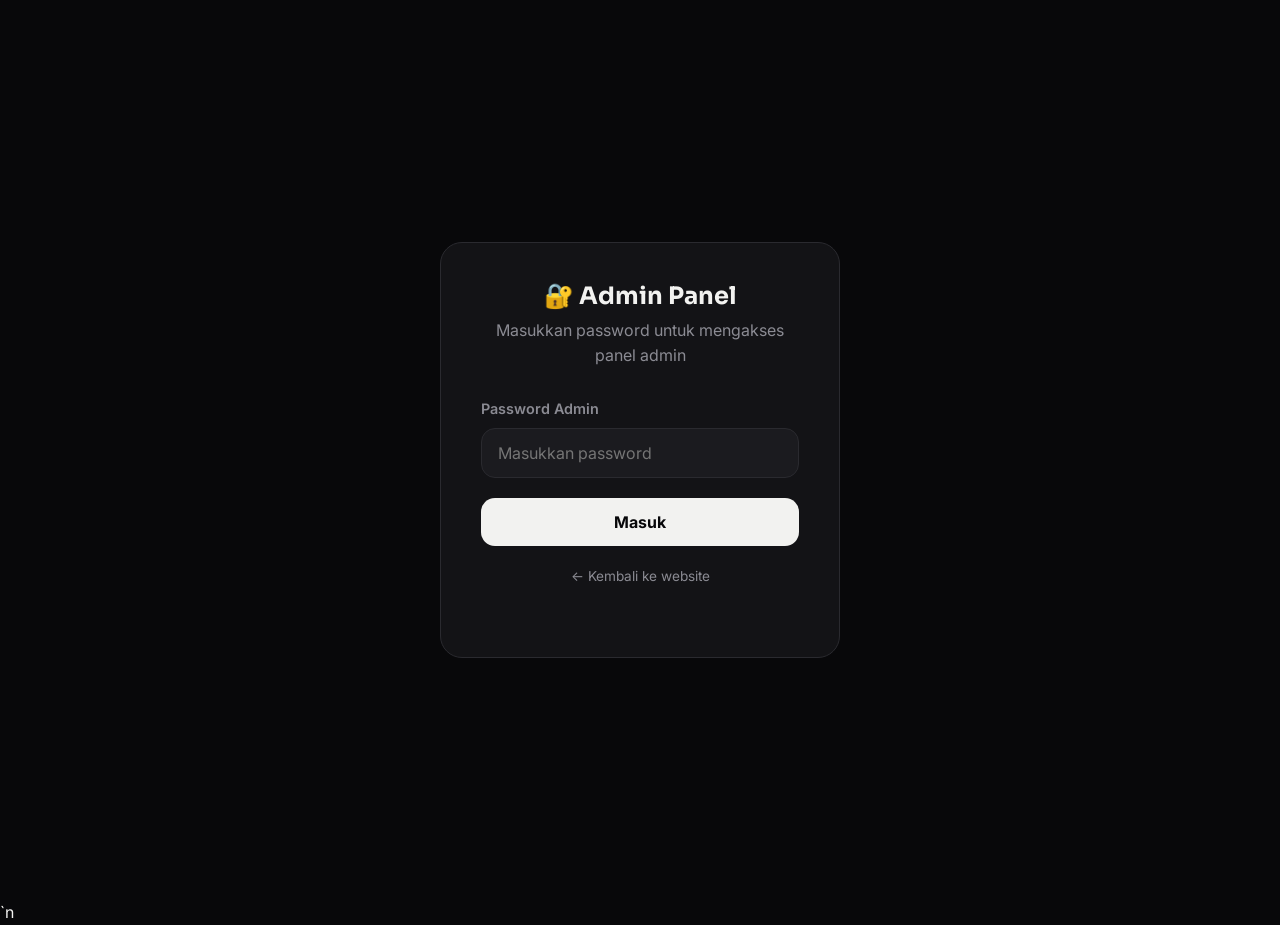
==== commit 5ef8ea07: "Add files via upload" ====
--- a/admin.html
+++ b/admin.html
@@ -573,7 +573,7 @@
       "Content-Type": "application/json",
       "Prefer": "return=representation"
     };
-    return fetch(${SUPABASE_URL}/rest/v1/, options);
+    return fetch(`${SUPABASE_URL}/rest/v1/${path}`, options);
   }
   const STORAGE_KEY = 'nauuval_inventory';
   const LOGS_KEY = 'nauuval_logs';
@@ -943,3 +943,6 @@
 
 
 
+
+
+
--- a/assets/header-styles.css
+++ b/assets/header-styles.css
@@ -0,0 +1,263 @@
+/* HEADER & LAYOUT STYLES - SHARED ACROSS ALL PAGES */
+
+:root{
+  --void: #08080A;
+  --panel: #131316;
+  --panel-2: #1B1B1F;
+  --bone: #F2F2F0;
+  --ash: #8B8B93;
+  --ash-dim: #5C5C63;
+  --line: #2A2A2F;
+  --radius-lg: 22px;
+  --radius-md: 14px;
+}
+
+*, *::before, *::after{ 
+  box-sizing: border-box; 
+  margin: 0;
+  padding: 0;
+}
+
+html{ 
+  scroll-behavior: smooth; 
+  -webkit-font-smoothing: antialiased;
+}
+
+body{
+  margin: 0;
+  background: var(--void);
+  color: var(--bone);
+  font-family: 'Inter', sans-serif;
+  line-height: 1.55;
+  min-height: 100vh;
+  background-image:
+    radial-gradient(1px 1px at 20% 30%, rgba(255,255,255,0.35) 0, transparent 100%),
+    radial-gradient(1px 1px at 70% 15%, rgba(255,255,255,0.25) 0, transparent 100%),
+    radial-gradient(1.5px 1.5px at 85% 60%, rgba(255,255,255,0.3) 0, transparent 100%);
+  background-repeat: no-repeat;
+  background-attachment: fixed;
+}
+
+/* Header Global */
+header{
+  position: sticky;
+  top: 0;
+  z-index: 100;
+  background: rgba(8, 8, 10, 0.85);
+  backdrop-filter: blur(16px);
+  -webkit-backdrop-filter: blur(16px);
+  border-bottom: 1px solid var(--line);
+}
+
+.nav{
+  display: flex;
+  align-items: center;
+  justify-content: space-between;
+  max-width: 1120px;
+  margin: 0 auto;
+  padding: 16px 24px;
+  min-height: 68px;
+}
+
+.brand{
+  display: flex;
+  align-items: center;
+  gap: 10px;
+  font-family: 'Sora', sans-serif;
+  font-weight: 700;
+  font-size: 1.1rem;
+  color: var(--bone);
+  text-decoration: none;
+  transition: opacity .2s ease;
+}
+
+.brand:hover{ opacity: 0.85; }
+
+.brand-mark{
+  width: 36px;
+  height: 36px;
+  border-radius: 10px;
+  object-fit: cover;
+  border: 1px solid var(--line);
+}
+
+.brand-text{
+  display: flex;
+  flex-direction: column;
+  line-height: 1.15;
+}
+
+.brand-tagline{
+  font-family: 'Inter', sans-serif;
+  font-weight: 600;
+  font-size: 0.6rem;
+  letter-spacing: 0.06em;
+  color: var(--ash);
+}
+
+.nav-links{
+  display: flex;
+  gap: 28px;
+  align-items: center;
+}
+
+.nav-links a{
+  font-weight: 600;
+  font-size: 0.92rem;
+  color: var(--ash);
+  transition: color .15s ease;
+  text-decoration: none;
+}
+
+.nav-links a:hover{ 
+  color: var(--bone); 
+}
+
+.nav-cta{
+  background: var(--bone);
+  color: #0A0A0C !important;
+  padding: 10px 20px;
+  border-radius: 999px;
+  font-weight: 700;
+  font-size: 0.88rem;
+  white-space: nowrap;
+  transition: all .2s ease;
+}
+
+.nav-cta:hover{ 
+  background: #D8D8D6;
+  transform: translateY(-1px);
+}
+
+.menu-btn{
+  display: none;
+  background: none;
+  border: none;
+  cursor: pointer;
+  padding: 8px;
+  color: var(--bone);
+}
+
+.menu-btn svg{
+  width: 24px;
+  height: 24px;
+}
+
+/* Wrapper Global */
+.wrap{
+  max-width: 1120px;
+  margin: 0 auto;
+  padding: 0 24px;
+}
+
+/* Typography */
+h1, h2, h3, h4, h5, h6{
+  font-family: 'Sora', sans-serif;
+  color: var(--bone);
+  line-height: 1.15;
+}
+
+p{ margin: 0; }
+a{ color: inherit; }
+img{ display: block; max-width: 100%; }
+
+/* Mobile Responsive */
+@media (max-width: 860px){
+  .nav{
+    padding: 14px 20px;
+    min-height: 60px;
+  }
+  
+  .brand{
+    font-size: 1rem;
+  }
+  
+  .brand-mark{
+    width: 32px;
+    height: 32px;
+  }
+  
+  .brand-tagline{
+    display: none;
+  }
+  
+  .nav-links{
+    position: absolute;
+    top: 100%;
+    left: 0;
+    right: 0;
+    background: rgba(8, 8, 10, 0.98);
+    backdrop-filter: blur(16px);
+    border-bottom: 1px solid var(--line);
+    flex-direction: column;
+    align-items: flex-start;
+    gap: 0;
+    padding: 12px 20px 20px;
+    display: none;
+    box-shadow: 0 8px 24px rgba(0,0,0,0.3);
+  }
+  
+  .nav-links.open{ 
+    display: flex; 
+  }
+  
+  .nav-links a{ 
+    padding: 14px 0; 
+    width: 100%; 
+    border-bottom: 1px solid var(--line);
+    font-size: 0.95rem;
+  }
+  
+  .nav-links a:last-child{
+    border-bottom: none;
+  }
+  
+  .nav-links .nav-cta{ 
+    margin-top: 12px; 
+    text-align: center;
+    padding: 12px 20px;
+    width: 100%;
+  }
+  
+  .menu-btn{ 
+    display: block; 
+  }
+  
+  .wrap{
+    padding: 0 20px;
+  }
+}
+
+@media (max-width: 480px){
+  .nav{
+    padding: 12px 16px;
+    min-height: 56px;
+  }
+  
+  .brand{
+    font-size: 0.95rem;
+  }
+  
+  .brand-mark{
+    width: 28px;
+    height: 28px;
+  }
+  
+  .wrap{
+    padding: 0 16px;
+  }
+}
+
+/* Focus & Accessibility */
+a:focus-visible, button:focus-visible{
+  outline: 2px solid var(--bone);
+  outline-offset: 3px;
+  border-radius: 4px;
+}
+
+@media (prefers-reduced-motion: reduce){
+  *, *::before, *::after{
+    animation: none !important;
+    transition: none !important;
+  }
+}
